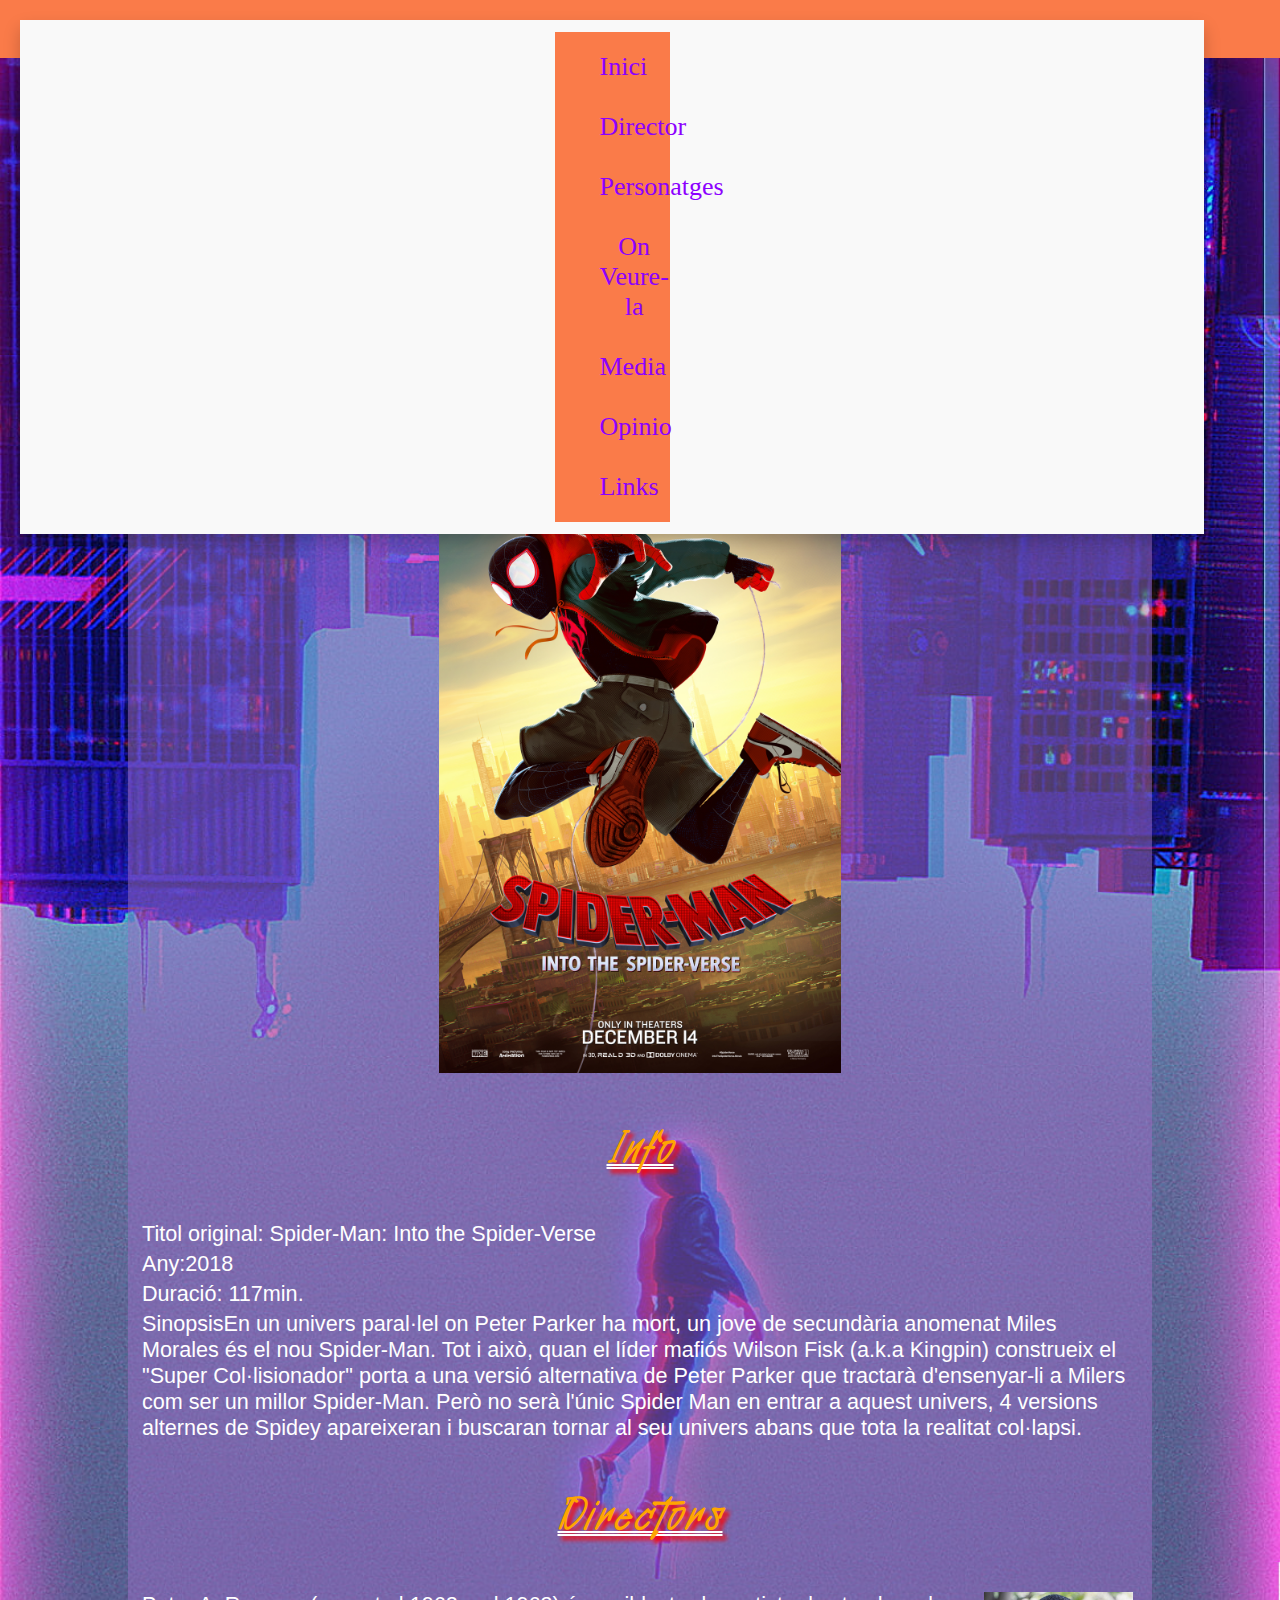
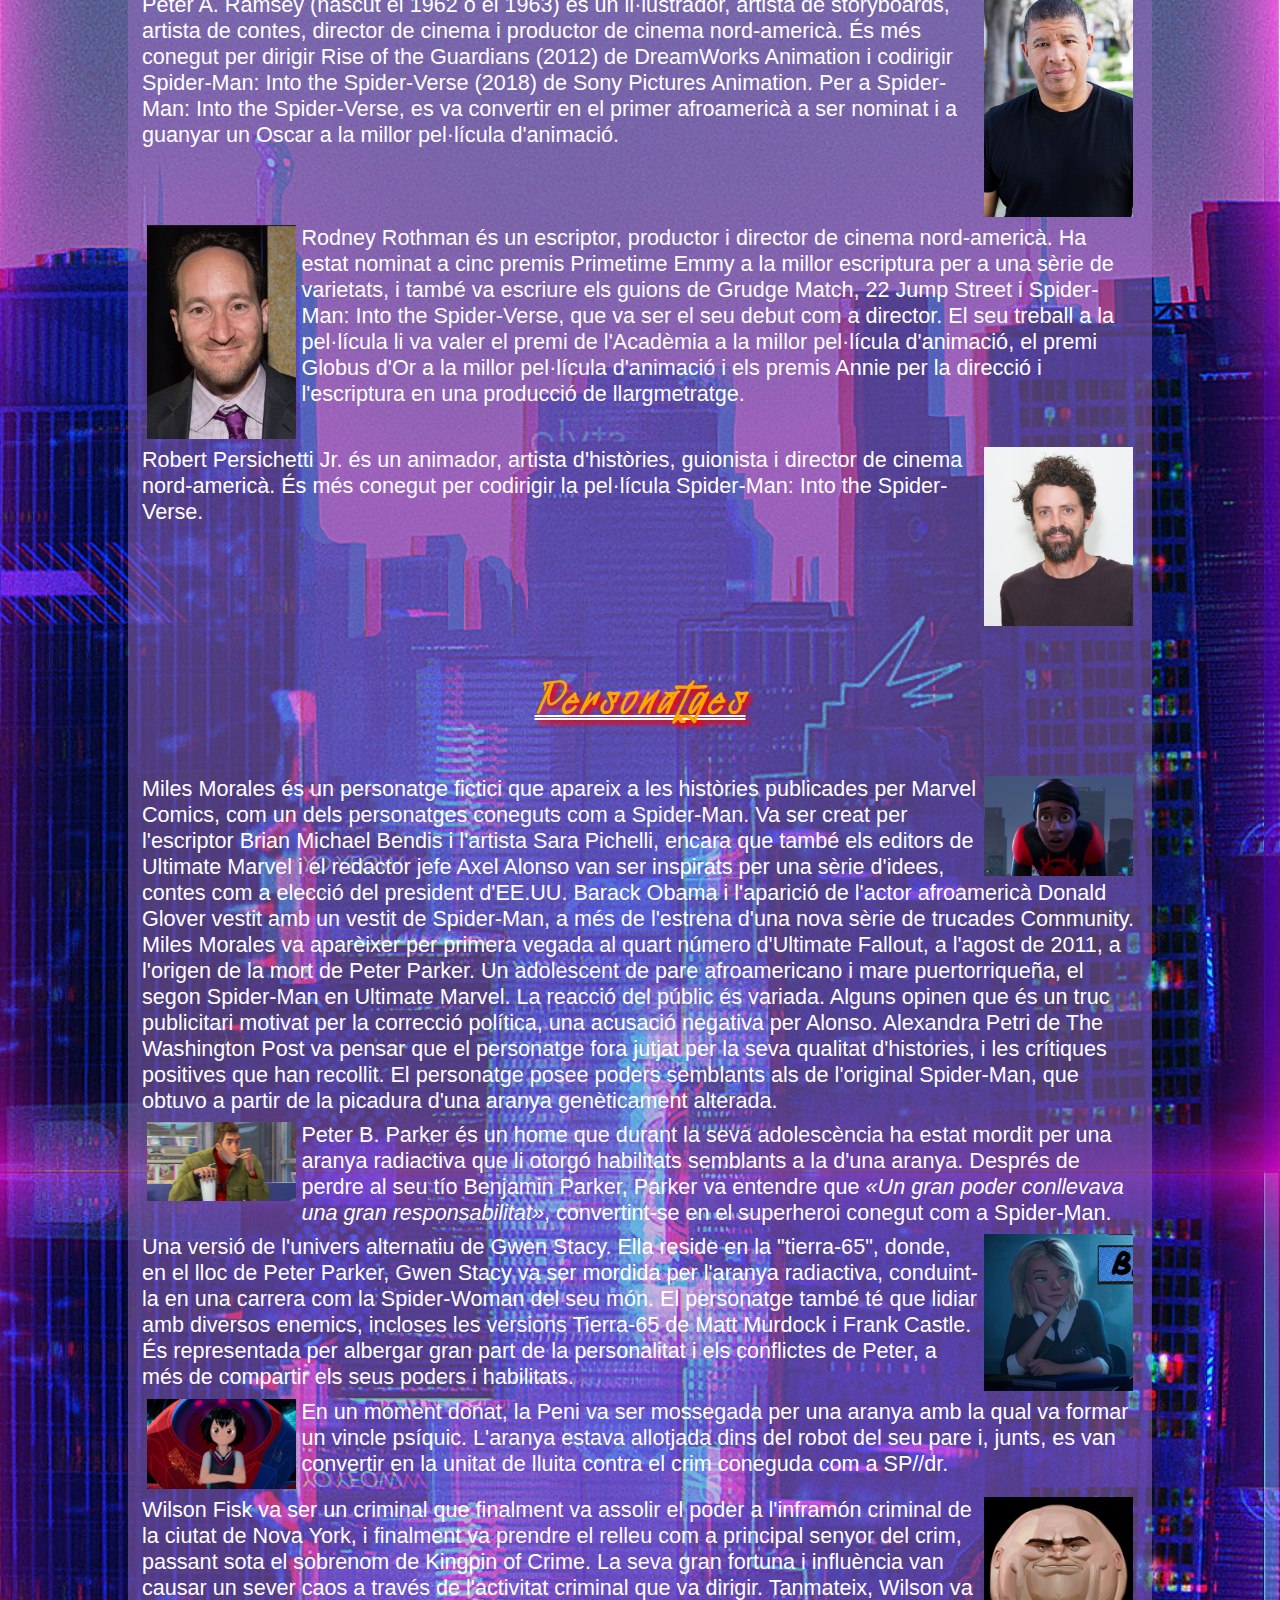
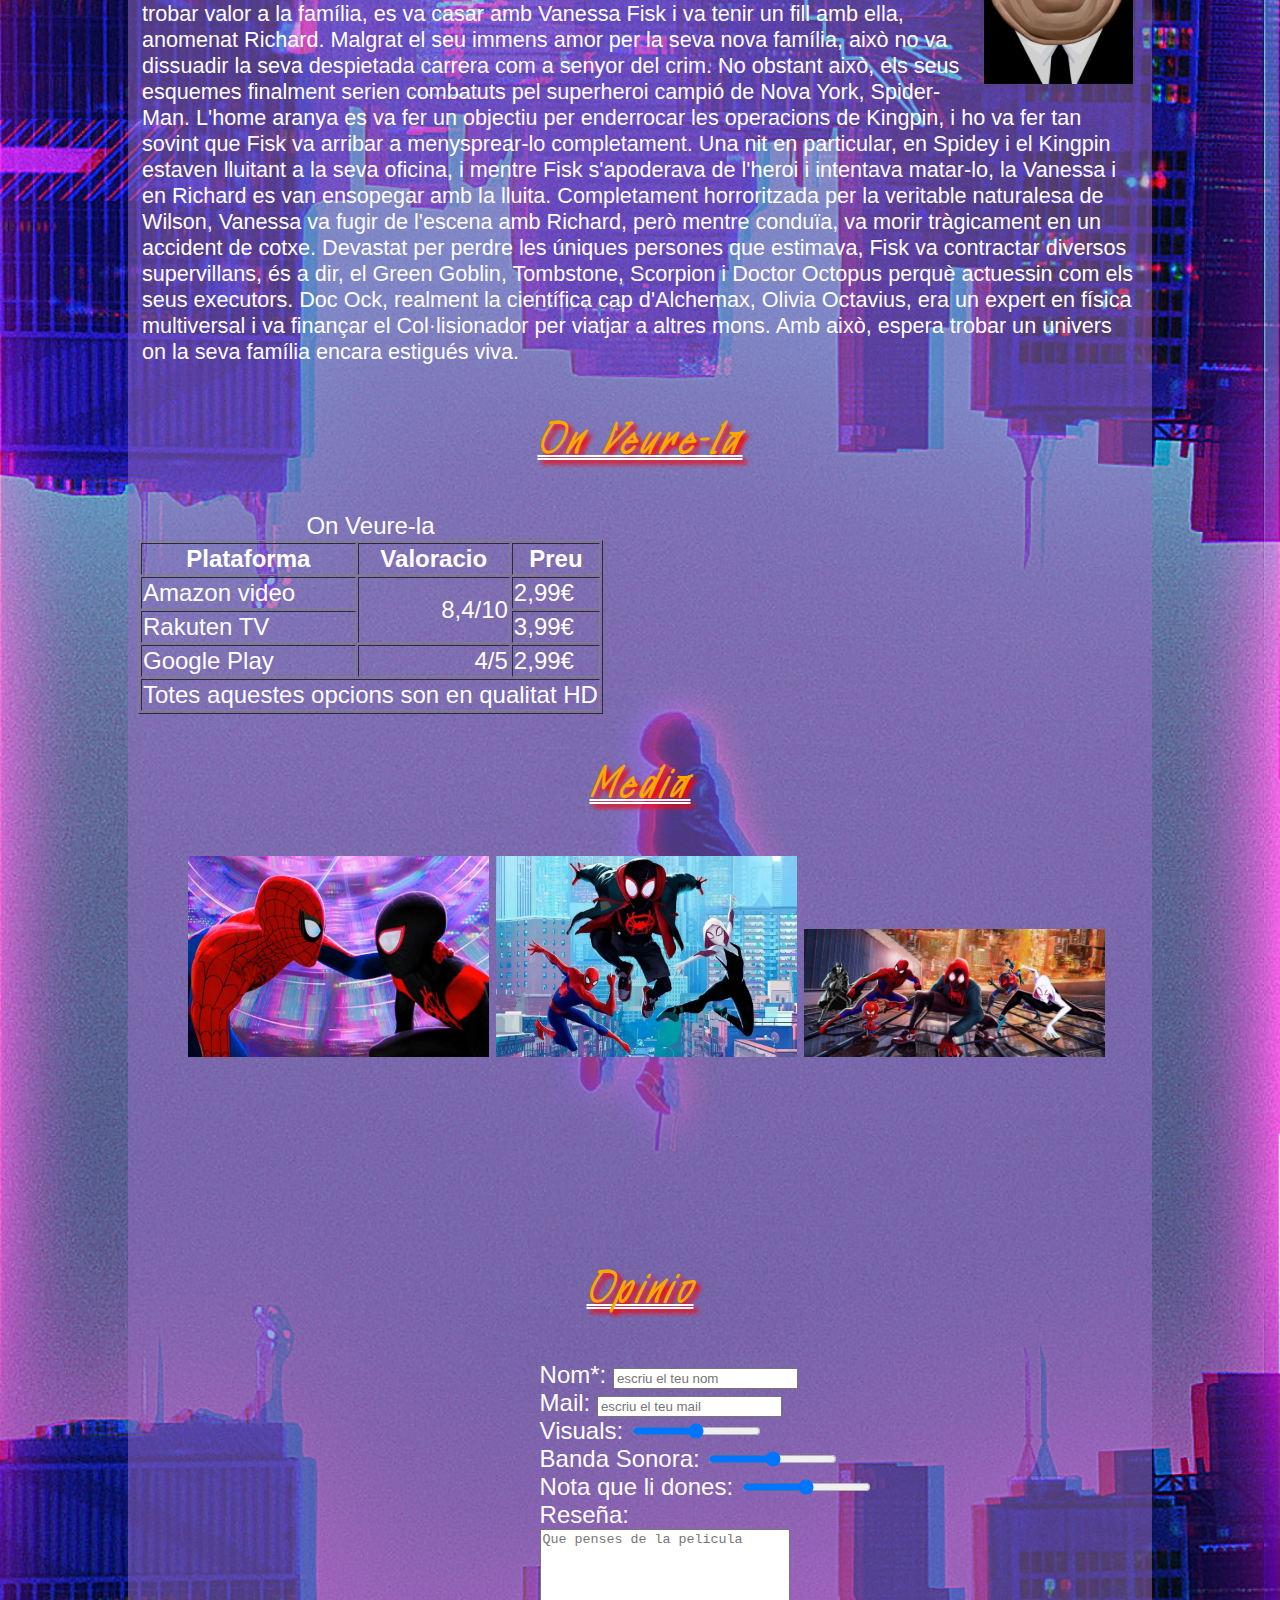
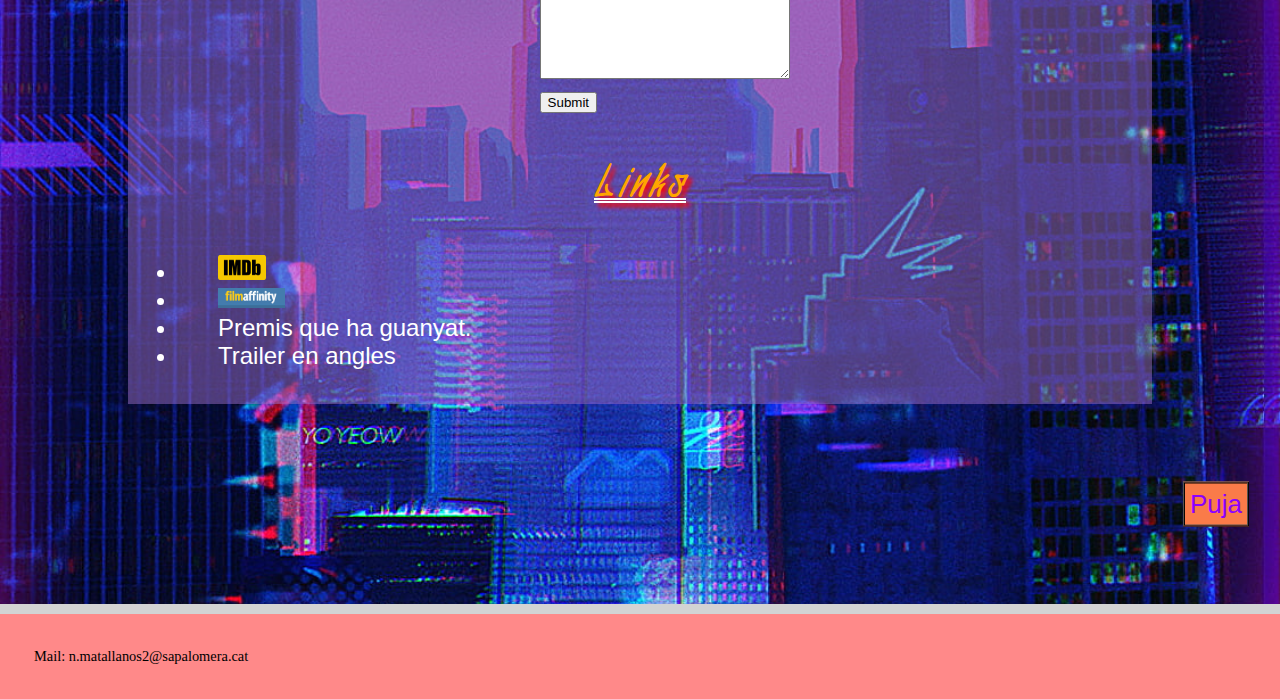
==== practica 4/index.html @ 6365dda8 "Add files via upload" ====
<!DOCTYPE html>
<html lang="es">
  
    <head>
        <meta charset="UTF-8">
        <meta name="autor" content="Noel Matallanos Navarro">
        <meta name="description" content="Web d'informacio sobre la pelicula Spider-Man: Into the spiderverse">
        <title> Spider-Man: Into the spiderverse </title>
        <link rel="stylesheet" href="./css/Estilo.css">

        <!--per millorar la practica afegiria fer css per que quedi tot millor-->
        
    </head>
    
    <body>
        <div class="dropdown"> Menu
            <div class="dropdown-content">
            <header>
                <a href="#Inici">Inici</a>
                <a href="#Director">Director</a>
                <a href="#Personatges">Personatges</a>
                <a href="#OnVeure">On Veure-la</a>
                <a href="#Media">Media</a>
                <a href="#Opinio">Opinio</a>
                <a href="#Links">Links</a>
            </header>
            </div>
        </div>
        <div class="cuerpo">
            <div id="titol">
                <p>Spider-Man:Into the spider-verse</p>
                <img src="./imagenes/cartelpeli.png" alt="">
            </div>
            <section id="Inici">
                <h1>Info</h1>

                <p>Titol original: Spider-Man: Into the Spider-Verse</p>
                <p>Any:2018</p>
                <p>Duració: 117min.</p>
                <p>SinopsisEn un univers paral·lel on Peter Parker ha mort, 
                    un jove de secundària anomenat Miles Morales és el nou Spider-Man.
                    Tot i això, quan el líder mafiós Wilson Fisk (a.k.a Kingpin) construeix el "Super Col·lisionador" porta a una versió 
                    alternativa de Peter Parker que tractarà d'ensenyar-li a Milers com ser un millor Spider-Man. Però no serà l'únic Spider Man
                    en entrar a aquest univers, 4 versions alternes de Spidey apareixeran i buscaran tornar al seu univers abans que tota la realitat col·lapsi.
                </p>
                
            </section>
            <section id="Director">
                <h1>Directors</h1>
                <div>
                    <p><img class="fright" src="./imagenes/director1.jpg" alt="foto Peter A. Ramsey">
                    Peter A. Ramsey (nascut el 1962 o el 1963) és un il·lustrador, artista de storyboards, artista de contes, director de cinema i 
                    productor de cinema nord-americà. És més conegut per dirigir Rise of the Guardians (2012) de DreamWorks Animation i codirigir 
                    Spider-Man: Into the Spider-Verse (2018) de Sony Pictures Animation. Per a Spider-Man: Into the Spider-Verse, es va convertir 
                    en el primer afroamericà a ser nominat i a guanyar un Oscar a la millor pel·lícula d'animació.</p>
                </div>
                <div>
                    <p><img class="fleft" src="./imagenes/director2.jpg" alt="foto Rodney">
                    Rodney Rothman és un escriptor, productor i director de cinema nord-americà. Ha estat nominat a cinc premis Primetime Emmy
                    a la millor escriptura per a una sèrie de varietats, i també va escriure els guions de Grudge Match, 22 Jump Street i 
                    Spider-Man: Into the Spider-Verse, que va ser el seu debut com a director. El seu treball a la pel·lícula li va valer el
                    premi de l'Acadèmia a la millor pel·lícula d'animació, el premi Globus d'Or a la millor pel·lícula d'animació i els premis
                    Annie per la direcció i l'escriptura en una producció de llargmetratge.</p>
                </div>
                <div>
                    <p><img class="fright" src="./imagenes/director3.jpg" alt="foto Bob Persichetti">
                    Robert Persichetti Jr. és un animador, artista d'històries, guionista i director de cinema nord-americà. 
                    És més conegut per codirigir la pel·lícula Spider-Man: Into the Spider-Verse.</p>
                </div>
            </section>
            <section id="Personatges">
            <h1>Personatges</h1>
            <div>
                <p><img class="fright" src="./imagenes/miles_morales.jpg" alt="foto miles morales">
                    Miles Morales és un personatge fictici que apareix a les històries publicades per Marvel Comics, com un dels personatges coneguts com a Spider-Man. Va ser creat per l'escriptor Brian Michael Bendis i l'artista Sara Pichelli, encara que també els editors de Ultimate Marvel i el redactor jefe Axel Alonso van ser inspirats per una sèrie d'idees, contes com a elecció del president d'EE.UU. Barack Obama i l'aparició de l'actor afroamericà Donald Glover vestit amb un vestit de Spider-Man, a més de l'estrena d'una nova sèrie de trucades Community.

                    Miles Morales va aparèixer per primera vegada al quart número d'Ultimate Fallout, a l'agost de 2011, a l'origen de la mort de Peter Parker. Un adolescent de pare afroamericano i mare puertorriqueña, el segon Spider-Man en Ultimate Marvel.

                    La reacció del públic és variada. Alguns opinen que és un truc publicitari motivat per la correcció política, una acusació negativa per Alonso. Alexandra Petri de The Washington Post va pensar que el personatge fora jutjat per la seva qualitat d'histories, i les crítiques positives que han recollit.

                    El personatge posee poders semblants als de l'original Spider-Man, que obtuvo a partir de la picadura d'una aranya genèticament alterada.
                </p>
            </div>
            <div>
                <p><img class="fleft" src="./imagenes/peter_parker.jpg" alt="foto peter parker">
                    Peter B. Parker és un home que durant la seva adolescència ha estat mordit per una aranya radiactiva que li otorgó 
                    habilitats semblants a la d'una aranya. Després de perdre al seu tío Benjamin Parker, Parker va entendre que 
                    <i>«Un gran poder conllevava una gran responsabilitat»</i>, convertint-se en el superheroi conegut com a Spider-Man.
                </p>
            </div>
            <div>
                <p><img class="fright" src="./imagenes/gwen_stacy.jpg" alt="foto gwen stacy">
                    Una versió de l'univers alternatiu de Gwen Stacy. Ella reside en la "tierra-65", donde, en el lloc de Peter Parker, Gwen Stacy va ser mordida per l'aranya radiactiva, conduint-la en una carrera com la Spider-Woman del seu món. El personatge també té que lidiar amb diversos enemics, incloses les versions Tierra-65 de Matt Murdock i Frank Castle. És representada per albergar gran part de la personalitat i els conflictes de Peter, a més de compartir els seus poders i habilitats.

                </p>
            </div>
            <div>
                <p><img class="fleft" src="./imagenes/peni_parker.jpg" alt="foto peni parker">
                    En un moment donat, la Peni va ser mossegada per una aranya amb la qual va formar un vincle psíquic. L'aranya estava allotjada dins del robot del seu pare i, junts, es van convertir en la unitat de lluita contra el crim coneguda com a SP//dr.
                </p>
            </div>
            <div>
                <p><img class="fright" src="./imagenes/Wilson_Fisk.png" alt="foto wilson fisk" >
                    Wilson Fisk va ser un criminal que finalment va assolir el poder a l'inframón criminal de la ciutat de Nova York, i finalment va prendre el relleu com a principal senyor del crim, passant sota el sobrenom de Kingpin of Crime. La seva gran fortuna i influència van causar un sever caos a través de l'activitat criminal que va dirigir. Tanmateix, Wilson va trobar valor a la família, es va casar amb Vanessa Fisk i va tenir un fill amb ella, anomenat Richard. Malgrat el seu immens amor per la seva nova família, això no va dissuadir la seva despietada carrera com a senyor del crim. No obstant això, els seus esquemes finalment serien combatuts pel superheroi campió de Nova York, Spider-Man. L'home aranya es va fer un objectiu per enderrocar les operacions de Kingpin, i ho va fer tan sovint que Fisk va arribar a menysprear-lo completament. Una nit en particular, en Spidey i el Kingpin estaven lluitant a la seva oficina, i mentre Fisk s'apoderava de l'heroi i intentava matar-lo, la Vanessa i en Richard es van ensopegar amb la lluita. Completament horroritzada per la veritable naturalesa de Wilson, Vanessa va fugir de l'escena amb Richard, però mentre conduïa, va morir tràgicament en un accident de cotxe.

                    Devastat per perdre les úniques persones que estimava, Fisk va contractar diversos supervillans, és a dir, el Green Goblin, Tombstone, Scorpion i Doctor Octopus perquè actuessin com els seus executors. Doc Ock, realment la científica cap d'Alchemax, Olivia Octavius, era un expert en física multiversal i va finançar el Col·lisionador per viatjar a altres mons. Amb això, espera trobar un univers on la seva família encara estigués viva.

                </p>
            </div>
            </section>
            <section id="OnVeure">
                <h1>On Veure-la</h1>
                <table border="1px">
                    <caption aling="top">On Veure-la</caption>
                    <tr>
                        <th>Plataforma</th>
                        <th>Valoracio</th>
                        <th>Preu</th>
                    </tr>
        
                    <tr>
                        <td>Amazon video</td>
                        <td rowspan="2" align="right">8,4/10</td>
                        <td>2,99€</td>
                    </tr>
                    <tr>
                        <td>Rakuten TV</td>
                        <td>3,99€</td>
                    </tr>
                    <tr>
                        <td>Google Play</td>
                        <td align="right">4/5</td>
                        <td>2,99€</td>
                    </tr>
                    
                    <tr>
                        <td colspan="3">Totes aquestes opcions son en qualitat HD</td>
                    </tr>
                </table>
            </section>
            <section id="Media">
                <h1>Media</h1>
                <div class="galeria">
                    <img src="./imagenes/foto1.jpg" alt="foto cartel">
                    <img src="./imagenes/foto2.png" alt="foto peter i miles">
                    <img src="./imagenes/foto3.jpg" alt="foto grupo completo">
                </div>
                <div class="galeria">
                    <iframe width="560" height="315" src="https://www.youtube.com/embed/g4Hbz2jLxvQ" title="YouTube video player" frameborder="0" allow="accelerometer; autoplay; clipboard-write; encrypted-media; gyroscope; picture-in-picture" allowfullscreen></iframe>
                </div>
            </section>
            <section id="Opinio">
                <h1>Opinio</h1>
                <div id="formopinio">
                <form action="./dades_formulari.html" method="GET" target="_blank">
                    <label class="etiqueta" for="Nom">Nom*:</label>
                    <input type="text" name="Nom*" placeholder="escriu el teu nom" required/><br>
                    <label class="etiqueta" for="Mail">Mail:</label>
                    <input type="email" name="Mail" placeholder="escriu el teu mail" required/><br>
                    <label class="etiqueta" for="Visuals">Visuals:</label>
                    <input type="range" name="Visuals" id="Visuals" min="0" max="10"/><br>
                    <label class="etiqueta" for="BandaSonora">Banda Sonora:</label>
                    <input type="range" name="BandaSonora" id="BandaSonora" min="0" max="10"/><br>
                    <label class="etiqueta" for="Nota">Nota que li dones:</label>
                    <input type="range" name="Nota" id="Nota" min="0" max="10"/><br>
                    <label class="etiqueta" for="Opinio">Reseña:</label><br>
                    <textarea name="Opinio"  maxlength="300" style="width:250px;height:150px;" placeholder="Que penses de la pelicula"  required></textarea><br>
                    <input type="submit">
                </form>
                </div>
            </section>
            <section id="Links">
                <h1>Links</h1>
                <ul>
                    <li><a class="links" href="https://www.imdb.com/title/tt4633694/" target="_blank" ><img src="./imagenes/IMDB.png" alt="logo imdb" style="width: 5%; height: 5%;"></a> </li>
                    <li><a class="links" href="https://www.filmaffinity.com/es/film773389.html" target="_blank" ><img src="./imagenes/filmafinity.jpg" alt="logo filmaffinity" style="width: 7%; height: 7%;"></a></li>
                    <li><a class="links" href="https://www.google.com/search?sxsrf=AOaemvJu3LptkOuJ0uizSgqo6WMSJ7nSlw:1636710193778&q=spider-man:+into+the+spider-verse+premios&stick=H4sIAAAAAAAAAOPgE-LVT9c3NEw3r0qrMEky1ZLNTrbSTyxPLEqBkPHlmXl5qUVWYE7xIlbN4oLMlNQi3dzEPCuFzLySfIWSjFQFqGBZalFxqkJBUWpuZn4xAPsmwYBcAAAA&sa=X&ved=2ahUKEwiU28zNxJL0AhXl8uAKHcyVDwwQ44YBKAJ6BAhfEAQ&biw=1535&bih=794&dpr=1.25" target="_blank">Premis que ha guanyat.</a></li>
                    <li><a class="links" href="https://www.youtube.com/watch?v=g4Hbz2jLxvQ" target="_blank">Trailer en angles</a></li>
                </ul>
            </section>
        </div>
        <div class="container">
            <div class="right">
                <button onclick="document.location='#header'">Puja</button>
                <!--He afegit aquest boto per tornar al principi-->
            </div>
        </div>
        <article class="all-browsers">
            
        </article>
        <footer>
            <p id="mail">Mail: n.matallanos2@sapalomera.cat</p>
        </footer>
    </body>
</html>
---- practica 4/css/Estilo.css ----
*{
    box-sizing: border-box;
}
@font-face {
    font-family: 'graffity';
    src: url('../css/Fonts/Streetbomber.ttf') format('truetype');
}

body {
    display:flex;
    flex-direction: column;
    overflow-x:hidden;
    margin: 0;
    background-image: url(../imagenes/smfall.jpg);
    background-repeat:repeat-y;
    background-size:100%; 
}
.dropdown {
    
    display: flex;
    flex-direction: column;
    text-align: center;
    background-color: #fa7b49;
    padding: 20px;
    size: 60px;
    position: relative;
    
}

.dropdown-content {
display: none;
position: absolute;
background-color: #f9f9f9;
min-width: 160px;
box-shadow: 0px 8px 16px 0px rgba(0,0,0,0.2);
padding: 12px 16px;
z-index: 1;
}

.dropdown:hover .dropdown-content {
display: block;
}
header {
    display: flex;
    flex-direction: row;
    flex-wrap: wrap;
    margin:0%;
    width: 10%;
    position: relative;
    left: 45%;
    background-color: #fa7b49;
    padding: 5px;
    text-align: center;
    font-size: 26px;
}

.cuerpo   {
    display: flex;
    flex-direction: column;
    margin: 0;
    width: 80%;
    position: relative;
    left: 10%;
    background-color: rgb(153, 109, 197,50%);
    padding: 10px;
    font-family:'Trebuchet MS', 'Lucida Sans Unicode', 'Lucida Grande', 'Lucida Sans', Arial, sans-serif;
    font-size: 24px;
    color: rgb(255, 255, 255);

}


#titol > p{
    color: rgb(255, 166, 0);
    font-family:  graffity , Arial, sans-serif;
    font-style: italic;
    font-weight: 100;
    font-size: 124px;
    text-align: center;
    letter-spacing: 5px;
    text-shadow:4px 4px 4px rgb(255, 0, 221);
    text-decoration: double underline;
    text-decoration-skip-ink: none;
    text-decoration-thickness: 1.5px;
    text-decoration-color: rgb(255, 255, 255);
}
#titol > img{
    height: 40%;
    width: 40%;
    position:relative;
    left: 30%;
}
#Director > div, #Personatges > div{
    display: flex;
    flex-direction: column;
} 

.fright{
    float:right; 
    width:15%; 
    height: 15%;
    margin: 0 5px;
}
.fleft{
    float:left; 
    width:15%; 
    height: 15%;
    margin: 0 5px;
}

h1  {
    color: rgb(255, 166, 0);
    font-family:  'graffity' , Arial, sans-serif;
    font-style: italic;
    font-weight: 100;
    font-size: 48px;
    text-align: center;
    letter-spacing: 5px;
    text-shadow:4px 4px 4px rgb(255, 0, 0);
    text-decoration: double underline;
    text-decoration-skip-ink: none;
    text-decoration-thickness: 1.5px;
    text-decoration-color: rgb(255, 255, 255);
}

a:link, a:visited, a:hover, a:active {
    color: rgb(140, 0, 255);
    background-color: transparent;
    padding: 15px 40px;
    text-align: center;
    text-decoration: none;
}
a.links{
    background-color: transparent;
    text-align: left;
    color: rgb(255, 255, 255);
}
.container {
    height: 200px;
    position: relative;
}
button {
    background-color: #fa7b49;
    color: rgb(140, 0, 255);
    padding: 5px;
    text-align: center;
    font-size: 26px;
    border-style:ridge;
}
.right {
    margin: 0;
    position: absolute;
    top: 50%;
    left: 95%;
    -ms-transform: translate(-50%, -50%);
    transform: translate(-50%, -50%);
}
table {
    color: rgb(255, 255, 255);
}
.galeria > img{
    position:relative;
    left: 5%;
    height: 30%;
    width: 30%;
}
.galeria > iframe{
    position:relative;
    left: 35%;
    height: 30%;
    width: 30%;
}
#formopinio {
    display:flex; 
    position: relative;       
    left: 40%;
}

.etiqueta {
    color: white;
}

.all-browsers {
margin: 0;
padding: 5px;
background-color: lightgray;
}

.all-browsers > h1, .browser {
margin: 10px;
padding: 5px;
}

.browser {
background: white;
}

.browser > h2, p {
margin: 4px;
font-size: 90%;
}
footer {
    background-color:rgb(255, 137, 137);
    padding: 30px;
}
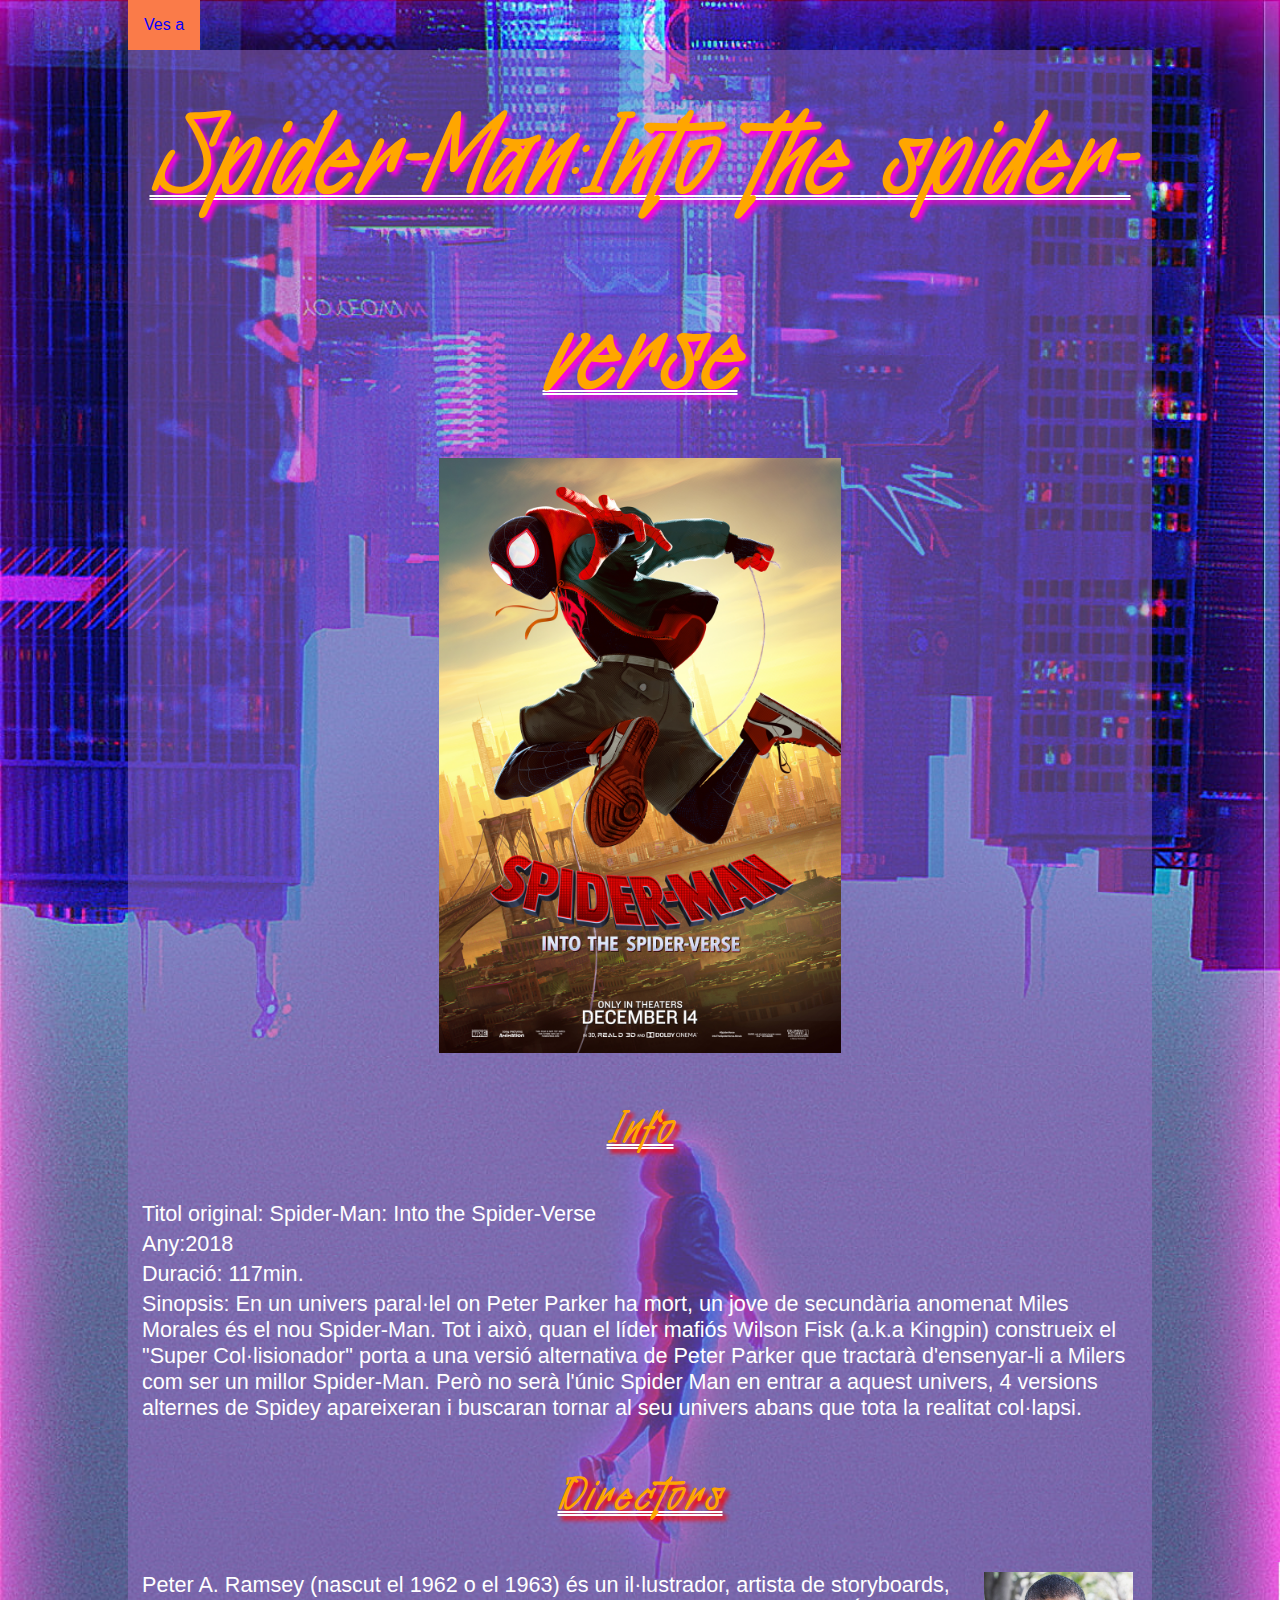
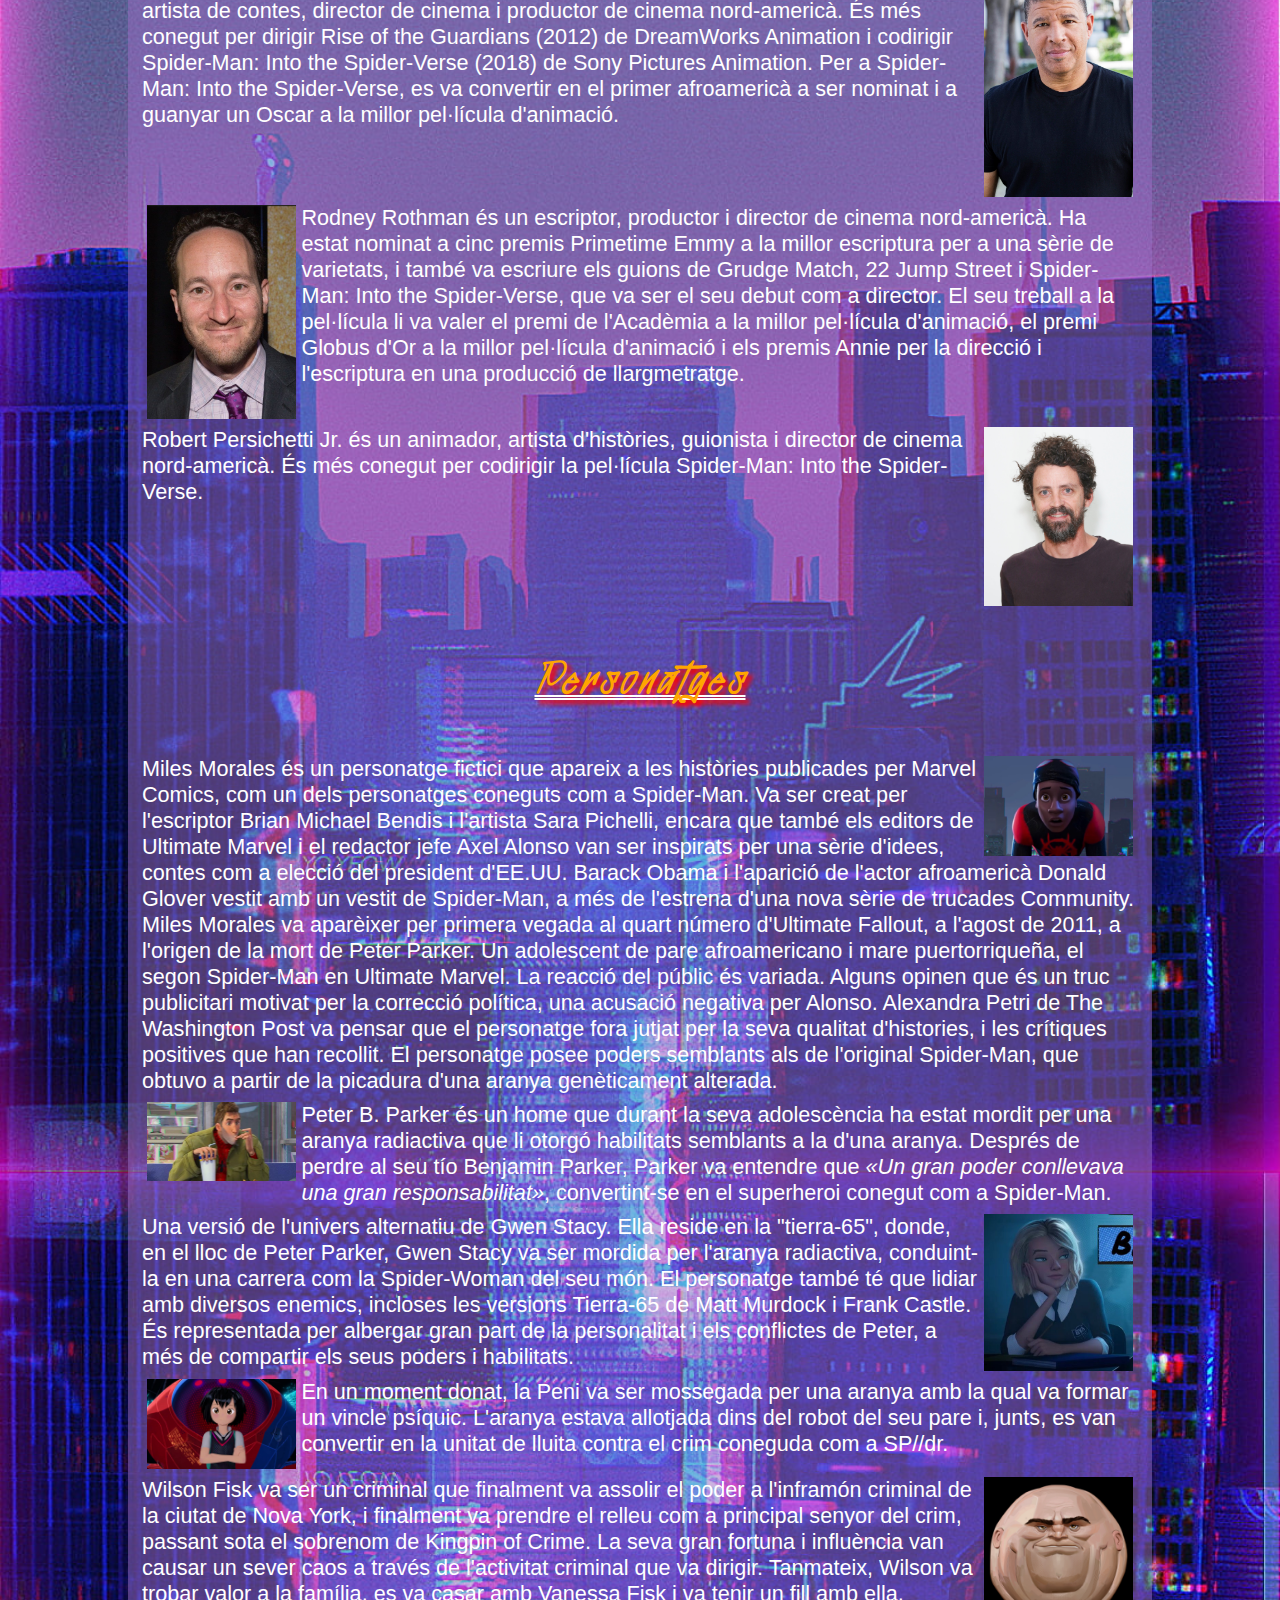
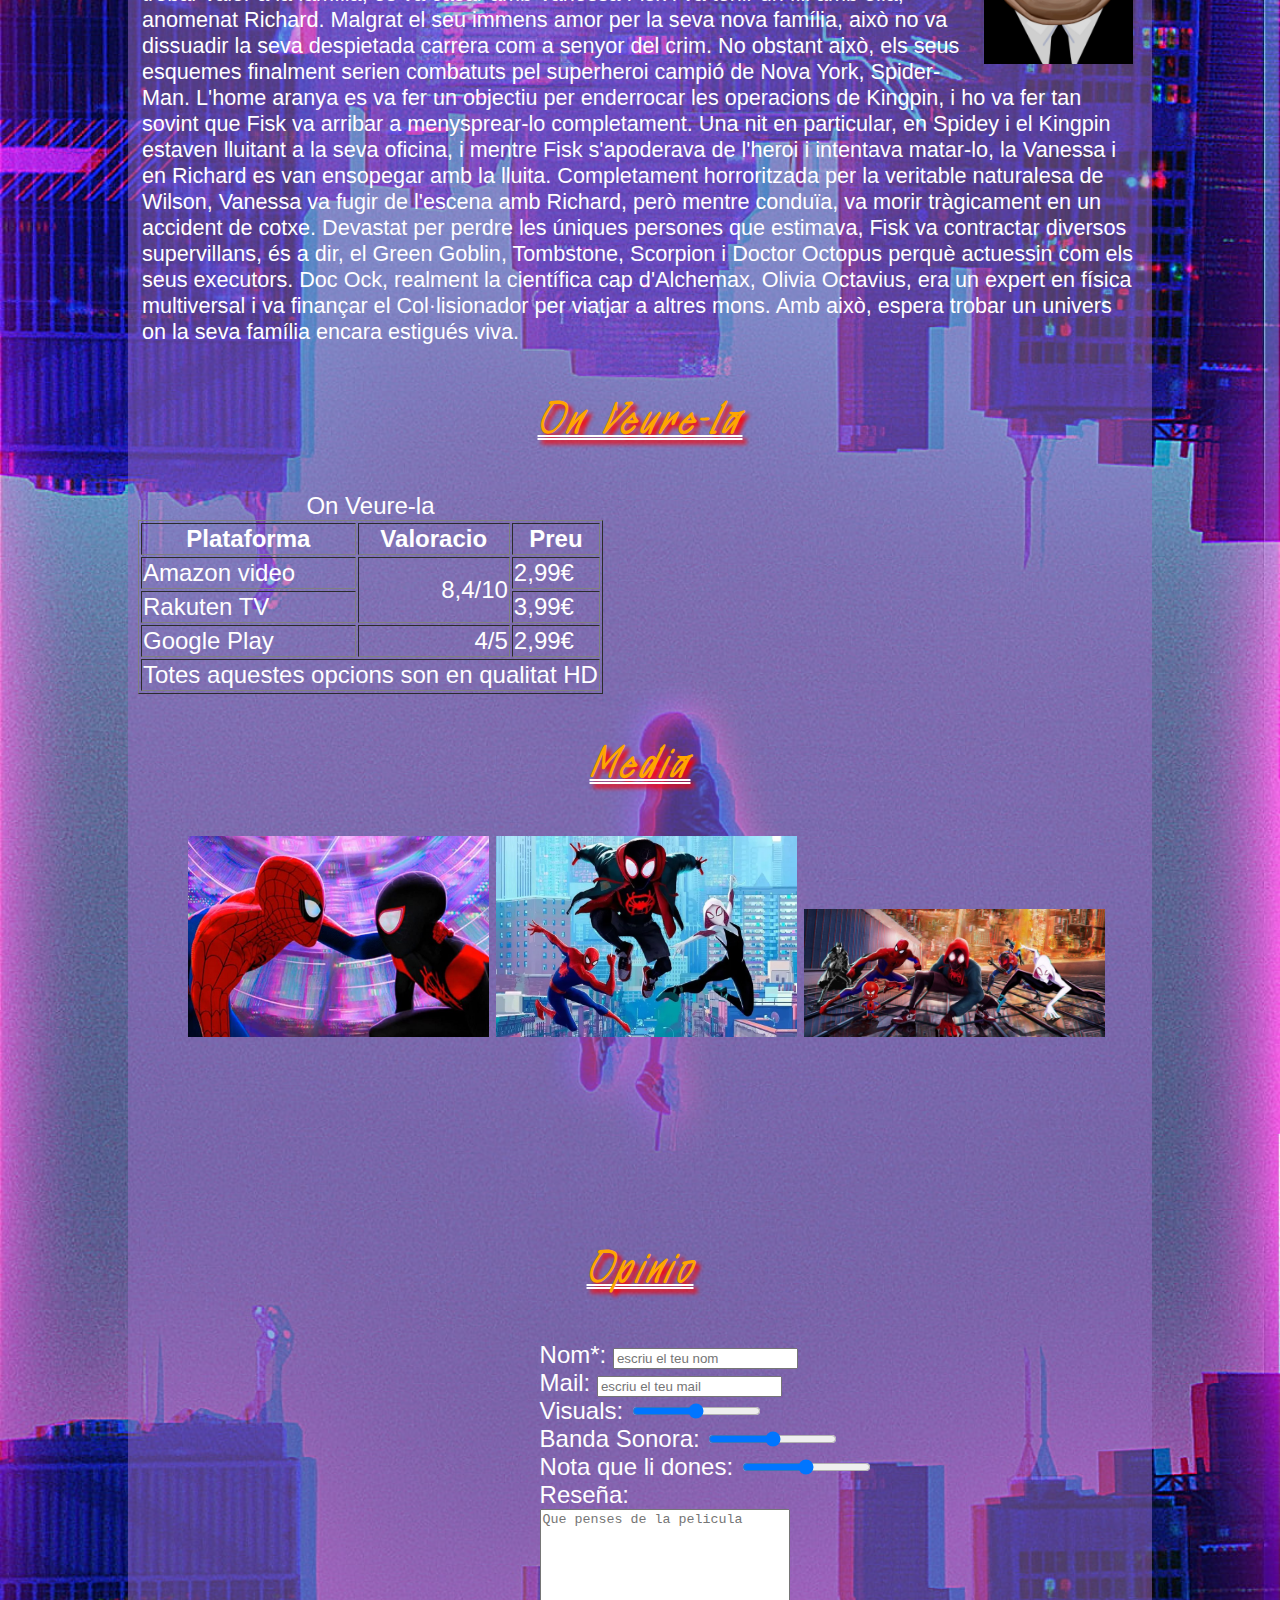
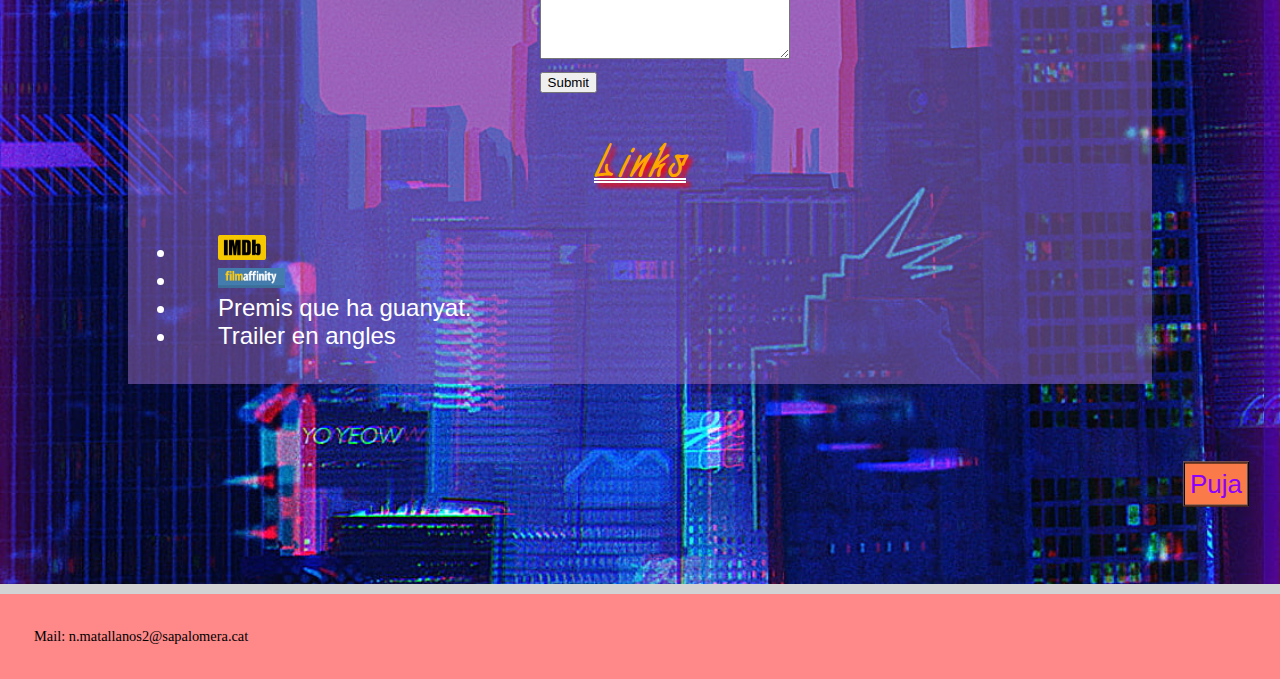
==== commit 40e39812: "version 2" ====
--- a/practica 4/index.html
+++ b/practica 4/index.html
@@ -6,14 +6,15 @@
         <meta name="autor" content="Noel Matallanos Navarro">
         <meta name="description" content="Web d'informacio sobre la pelicula Spider-Man: Into the spiderverse">
         <title> Spider-Man: Into the spiderverse </title>
-        <link rel="stylesheet" href="./css/Estilo.css">
+        <link rel="stylesheet" href="./Estils/Estilo.css">
 
-        <!--per millorar la practica afegiria fer css per que quedi tot millor-->
+        <!--hola-->
         
     </head>
     
     <body>
-        <div class="dropdown"> Menu
+        <div class="dropdown"> 
+            <button class="dropbtn">Ves a</button>
             <div class="dropdown-content">
             <header>
                 <a href="#Inici">Inici</a>
@@ -37,7 +38,7 @@
                 <p>Titol original: Spider-Man: Into the Spider-Verse</p>
                 <p>Any:2018</p>
                 <p>Duració: 117min.</p>
-                <p>SinopsisEn un univers paral·lel on Peter Parker ha mort, 
+                <p>Sinopsis: En un univers paral·lel on Peter Parker ha mort, 
                     un jove de secundària anomenat Miles Morales és el nou Spider-Man.
                     Tot i això, quan el líder mafiós Wilson Fisk (a.k.a Kingpin) construeix el "Super Col·lisionador" porta a una versió 
                     alternativa de Peter Parker que tractarà d'ensenyar-li a Milers com ser un millor Spider-Man. Però no serà l'únic Spider Man
--- a/practica 4/Estils/Estilo.css
+++ b/practica 4/Estils/Estilo.css
@@ -0,0 +1,237 @@
+* {
+    box-sizing: border-box;
+}
+
+@font-face {
+    font-family: 'graffity';
+    src: url('../Estils/Fonts/Streetbomber.ttf') format('truetype');
+}
+
+body {
+    display: flex;
+    flex-direction: column;
+    overflow-x: hidden;
+    margin: 0;
+    background-image: url(../imagenes/smfall.jpg);
+    background-repeat: repeat-y;
+    background-size: 100%;
+}
+
+.dropbtn {
+    background-color: #fa7b49;
+    color: rgb(4, 0, 255);
+    padding: 16px;
+    font-size: 16px;
+    border: none;
+    cursor: pointer;
+}
+
+.dropdown {
+    display: inline-block;
+    position: relative;
+    margin: 0 10%;
+
+}
+
+.dropdown-content {
+    display: none;
+    position: absolute;
+    background-color: transparent;
+    min-width: 160px;
+    box-shadow: 0px 8px 16px 0px rgba(0, 0, 0, 0.2);
+    z-index: 1;
+}
+
+.dropdown-content a {
+    color: black;
+    padding: 12px 16px;
+    text-decoration: none;
+    display: block;
+}
+
+.dropdown-content a:hover {
+    background-color: #ff7300
+}
+
+.dropdown:hover .dropdown-content {
+    display: block;
+}
+
+.dropdown:hover .dropbtn {
+    background-color: #ff7300;
+}
+
+header {
+    background-color: #fa7b49;
+    padding: 5px;
+    text-align: center;
+    font-size: 26px;
+}
+
+.cuerpo {
+    display: flex;
+    flex-direction: column;
+    margin: 0;
+    width: 80%;
+    position: relative;
+    left: 10%;
+    background-color: rgb(153, 109, 197, 50%);
+    padding: 10px;
+    font-family: 'Trebuchet MS', 'Lucida Sans Unicode', 'Lucida Grande', 'Lucida Sans', Arial, sans-serif;
+    font-size: 24px;
+    color: rgb(255, 255, 255);
+
+}
+
+
+#titol>p {
+    color: rgb(255, 166, 0);
+    font-family: graffity, Arial, sans-serif;
+    font-style: italic;
+    font-weight: 100;
+    font-size: 120px;
+    text-align: center;
+    letter-spacing: 5px;
+    text-shadow: 4px 4px 4px rgb(255, 0, 221);
+    text-decoration: double underline;
+    text-decoration-skip-ink: none;
+    text-decoration-thickness: 1.5px;
+    text-decoration-color: rgb(255, 255, 255);
+}
+
+#titol>img {
+    height: 40%;
+    width: 40%;
+    position: relative;
+    left: 30%;
+}
+
+#Director>div,
+#Personatges>div {
+    display: flex;
+    flex-direction: column;
+}
+
+.fright {
+    float: right;
+    width: 15%;
+    height: 15%;
+    margin: 0 5px;
+}
+
+.fleft {
+    float: left;
+    width: 15%;
+    height: 15%;
+    margin: 0 5px;
+}
+
+h1 {
+    color: rgb(255, 166, 0);
+    font-family: 'graffity', Arial, sans-serif;
+    font-style: italic;
+    font-weight: 100;
+    font-size: 48px;
+    text-align: center;
+    letter-spacing: 5px;
+    text-shadow: 4px 4px 4px rgb(255, 0, 0);
+    text-decoration: double underline;
+    text-decoration-skip-ink: none;
+    text-decoration-thickness: 1.5px;
+    text-decoration-color: rgb(255, 255, 255);
+}
+
+a:link,
+a:visited,
+a:hover,
+a:active {
+    color: rgb(140, 0, 255);
+    background-color: transparent;
+    padding: 15px 40px;
+    text-align: center;
+    text-decoration: none;
+}
+
+a.links {
+    background-color: transparent;
+    text-align: left;
+    color: rgb(255, 255, 255);
+}
+
+.container {
+    height: 200px;
+    position: relative;
+}
+
+button {
+    background-color: #fa7b49;
+    color: rgb(140, 0, 255);
+    padding: 5px;
+    text-align: center;
+    font-size: 26px;
+    border-style: ridge;
+}
+
+.right {
+    margin: 0;
+    position: absolute;
+    top: 50%;
+    left: 95%;
+    -ms-transform: translate(-50%, -50%);
+    transform: translate(-50%, -50%);
+}
+
+table {
+    color: rgb(255, 255, 255);
+}
+
+.galeria>img {
+    position: relative;
+    left: 5%;
+    height: 30%;
+    width: 30%;
+}
+
+.galeria>iframe {
+    position: relative;
+    left: 35%;
+    height: 30%;
+    width: 30%;
+}
+
+#formopinio {
+    display: flex;
+    position: relative;
+    left: 40%;
+}
+
+.etiqueta {
+    color: white;
+}
+
+.all-browsers {
+    margin: 0;
+    padding: 5px;
+    background-color: lightgray;
+}
+
+.all-browsers>h1,
+.browser {
+    margin: 10px;
+    padding: 5px;
+}
+
+.browser {
+    background: white;
+}
+
+.browser>h2,
+p {
+    margin: 4px;
+    font-size: 90%;
+}
+
+footer {
+    background-color: rgb(255, 137, 137);
+    padding: 30px;
+}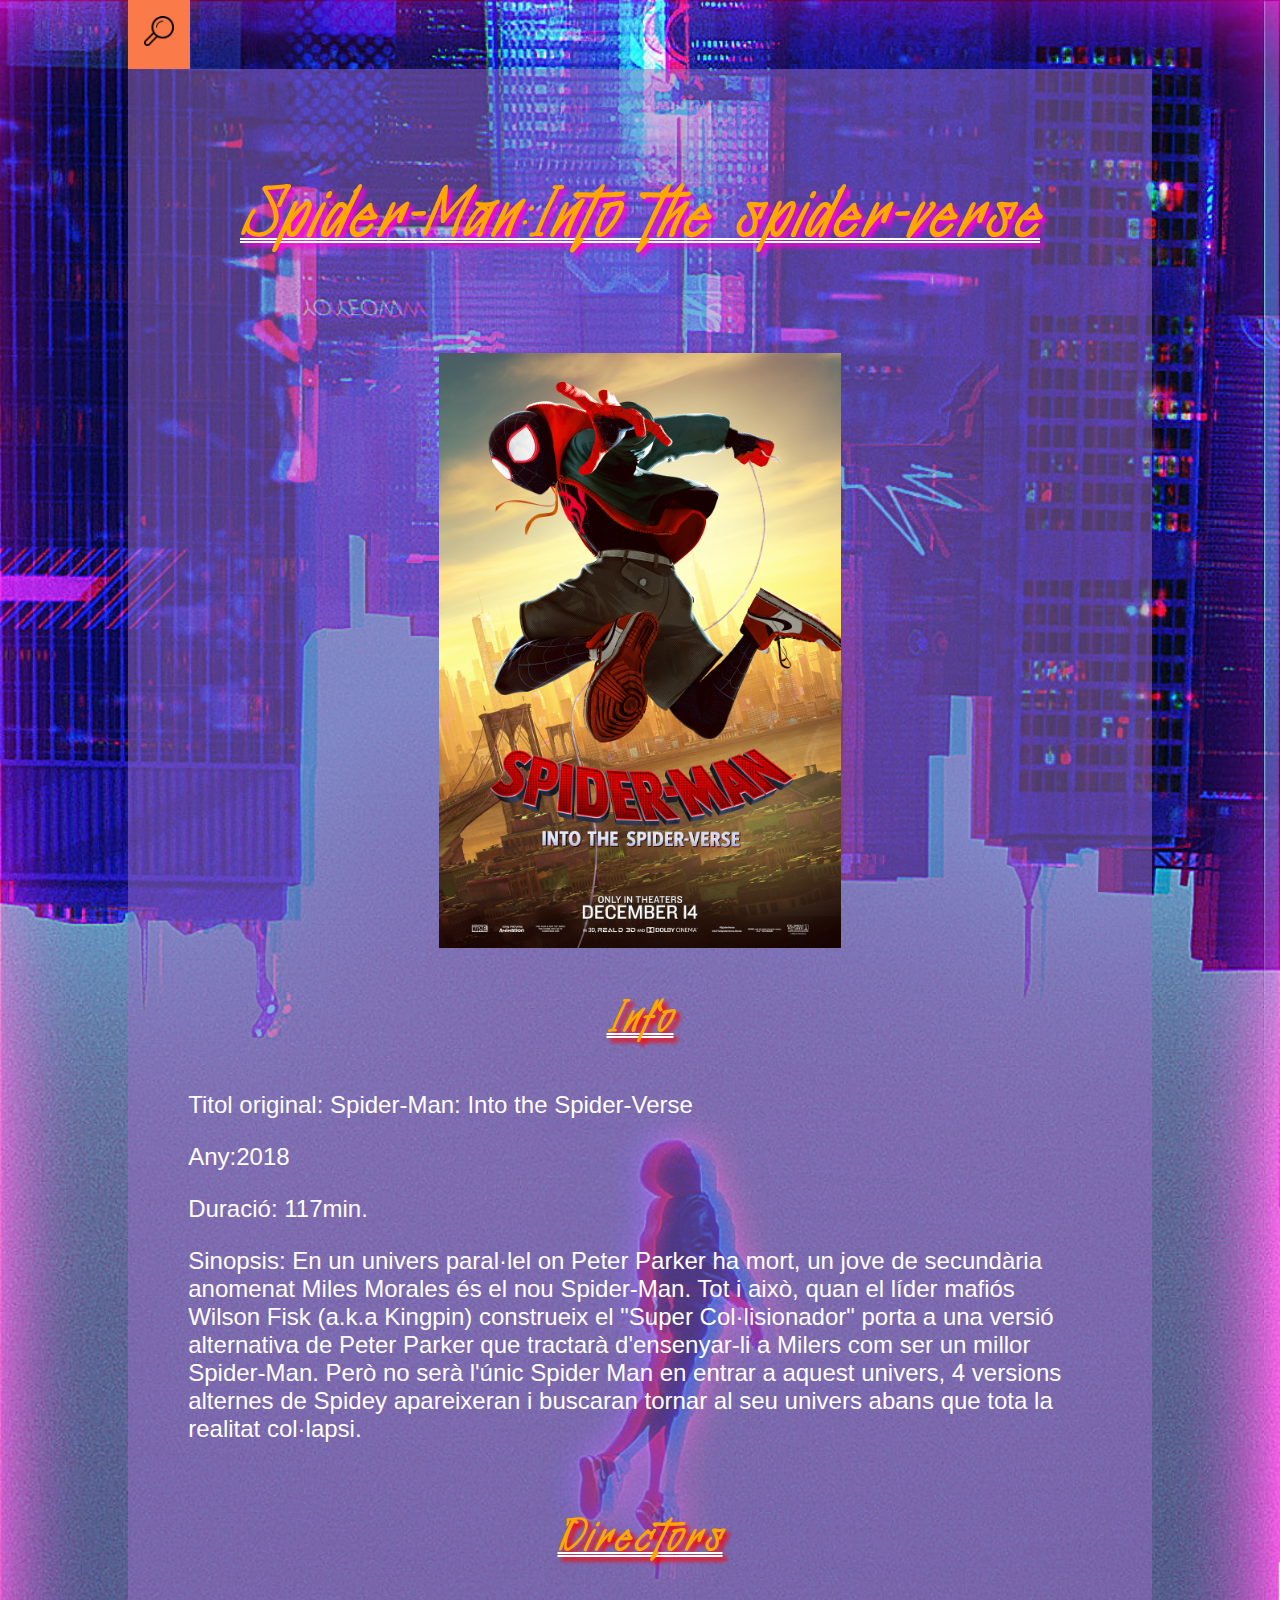
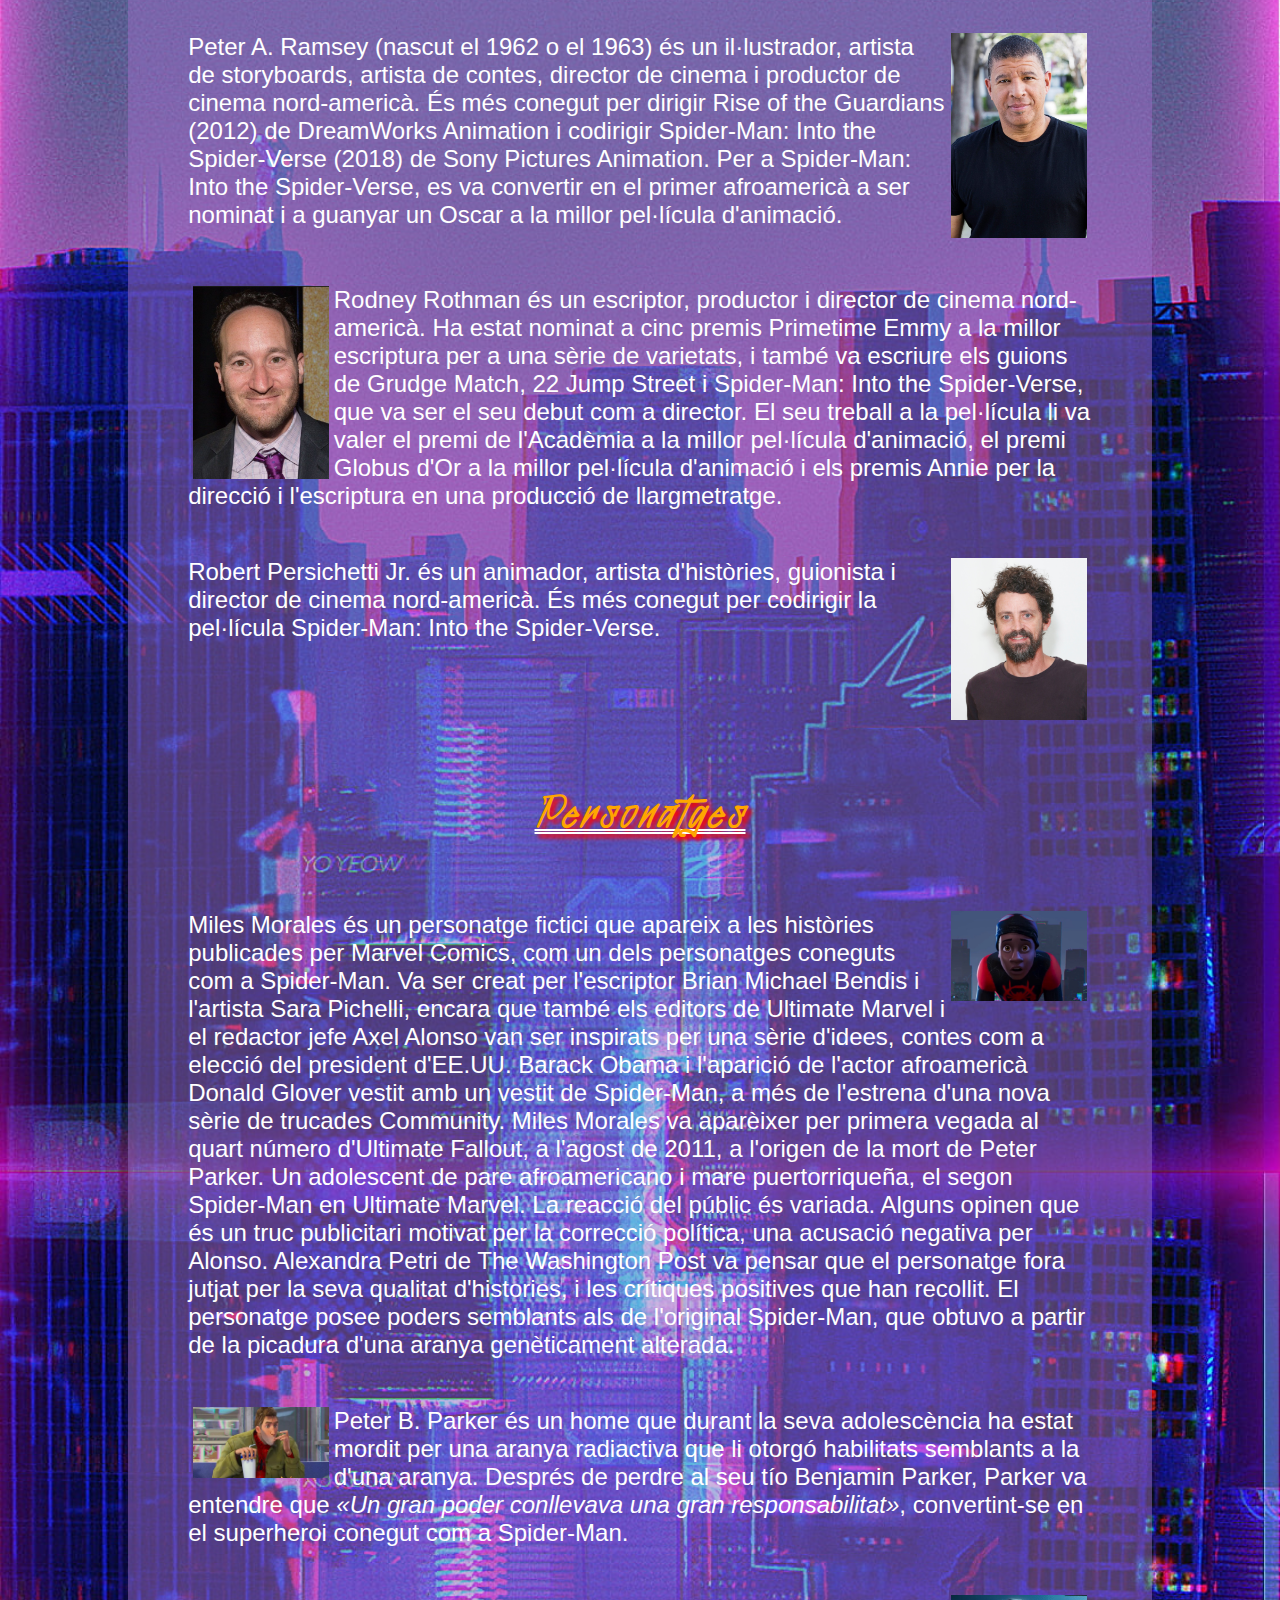
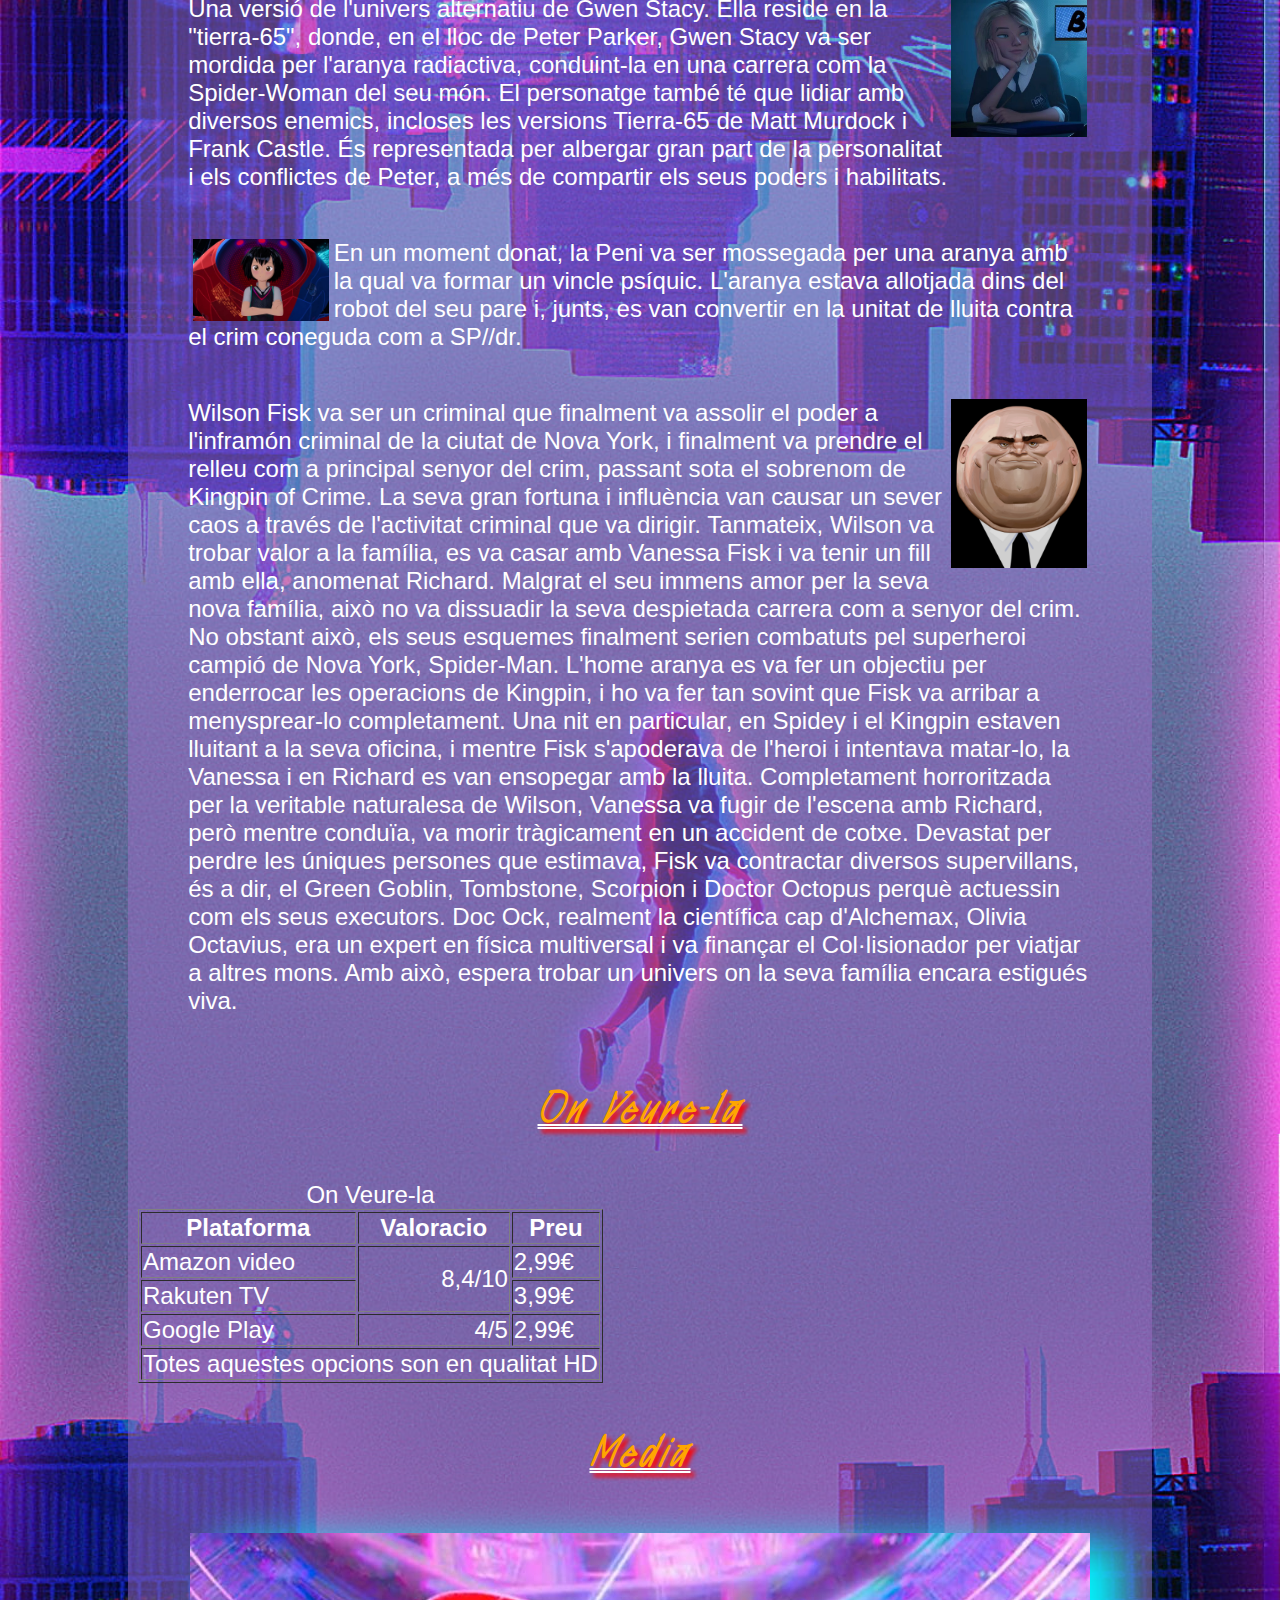
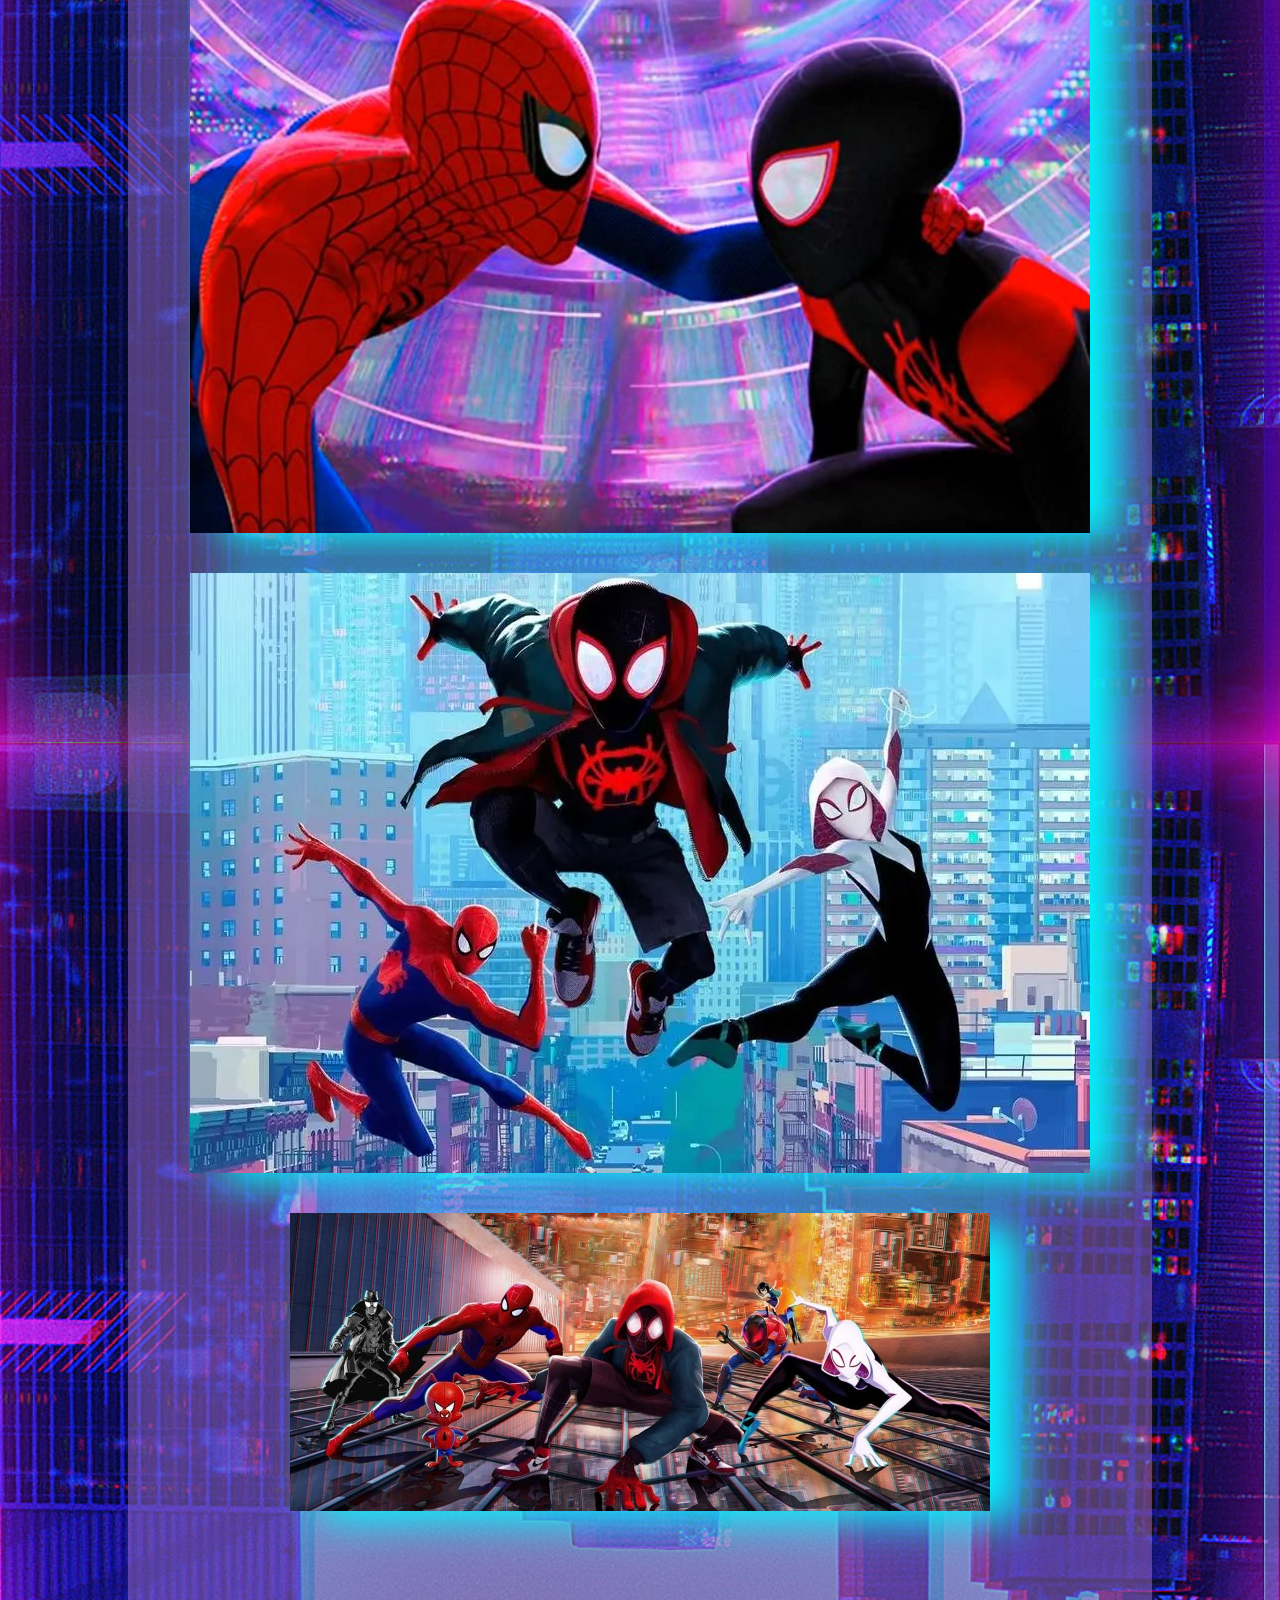
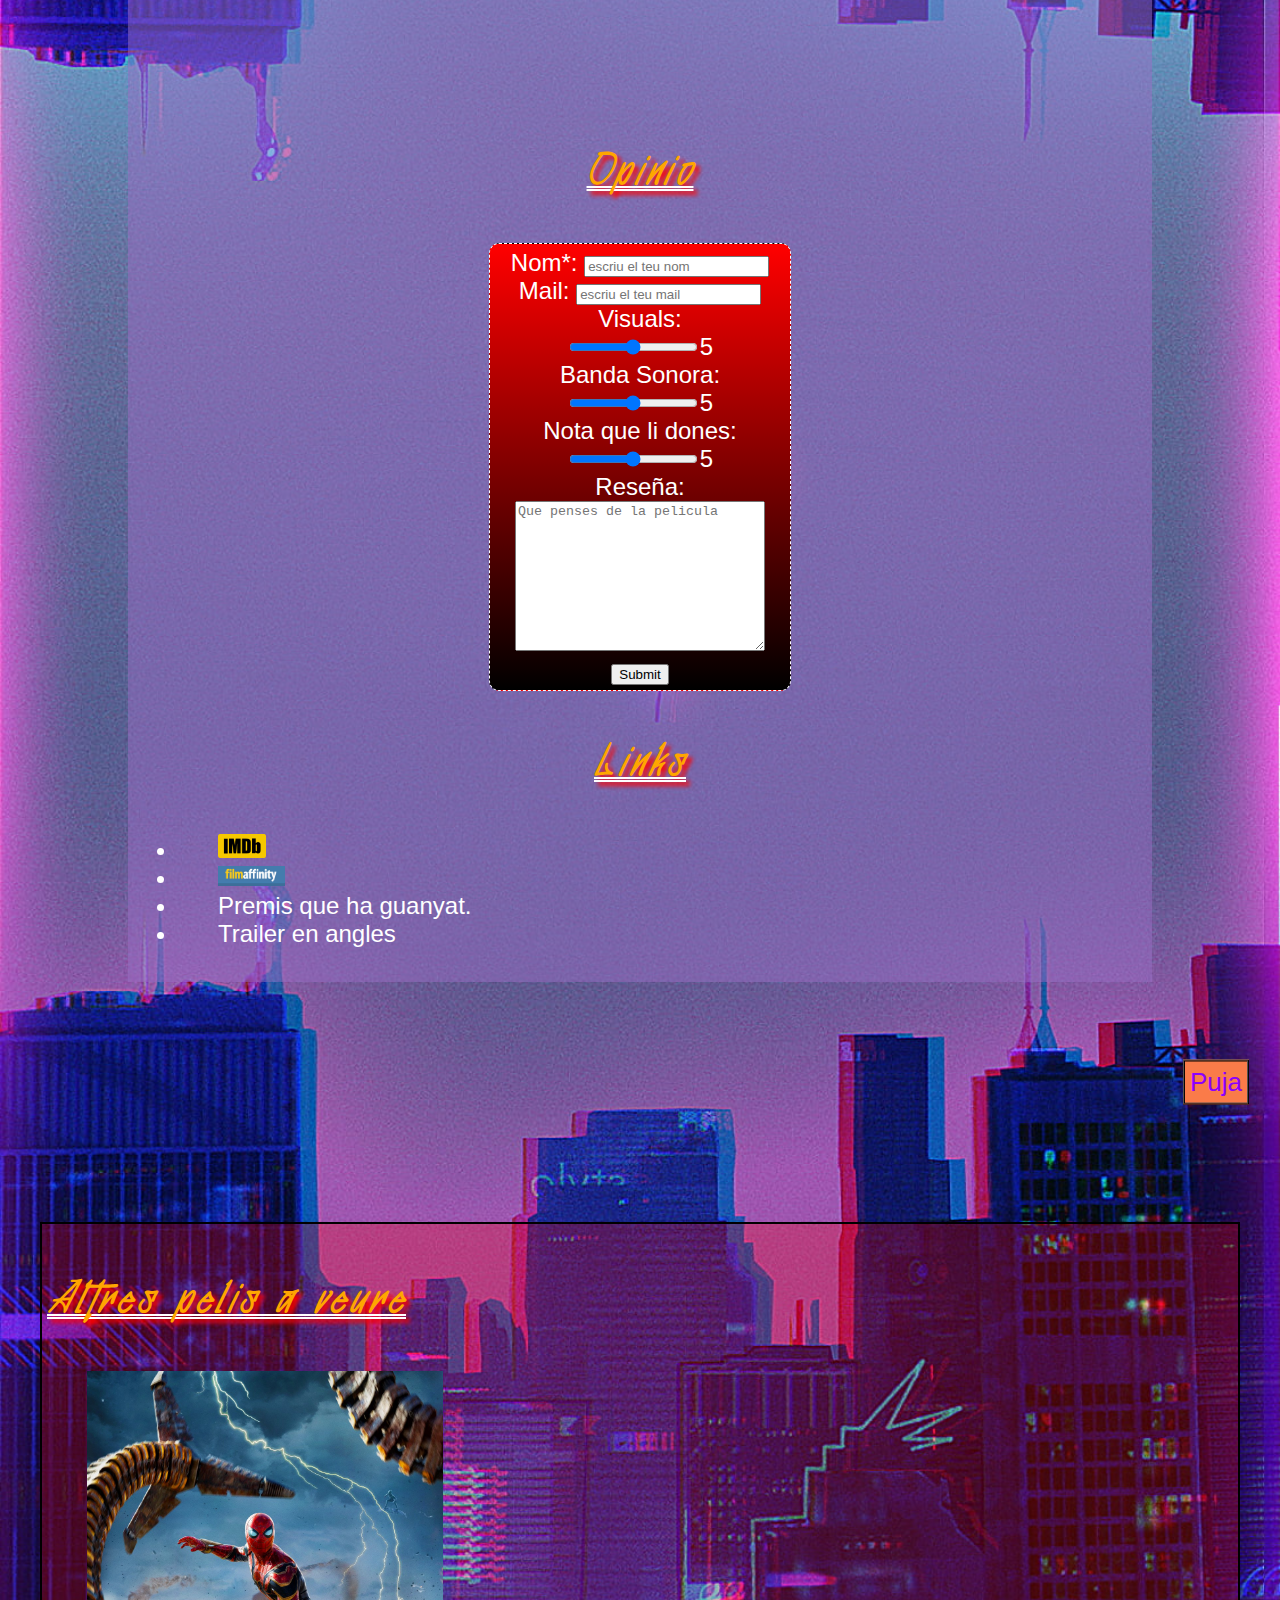
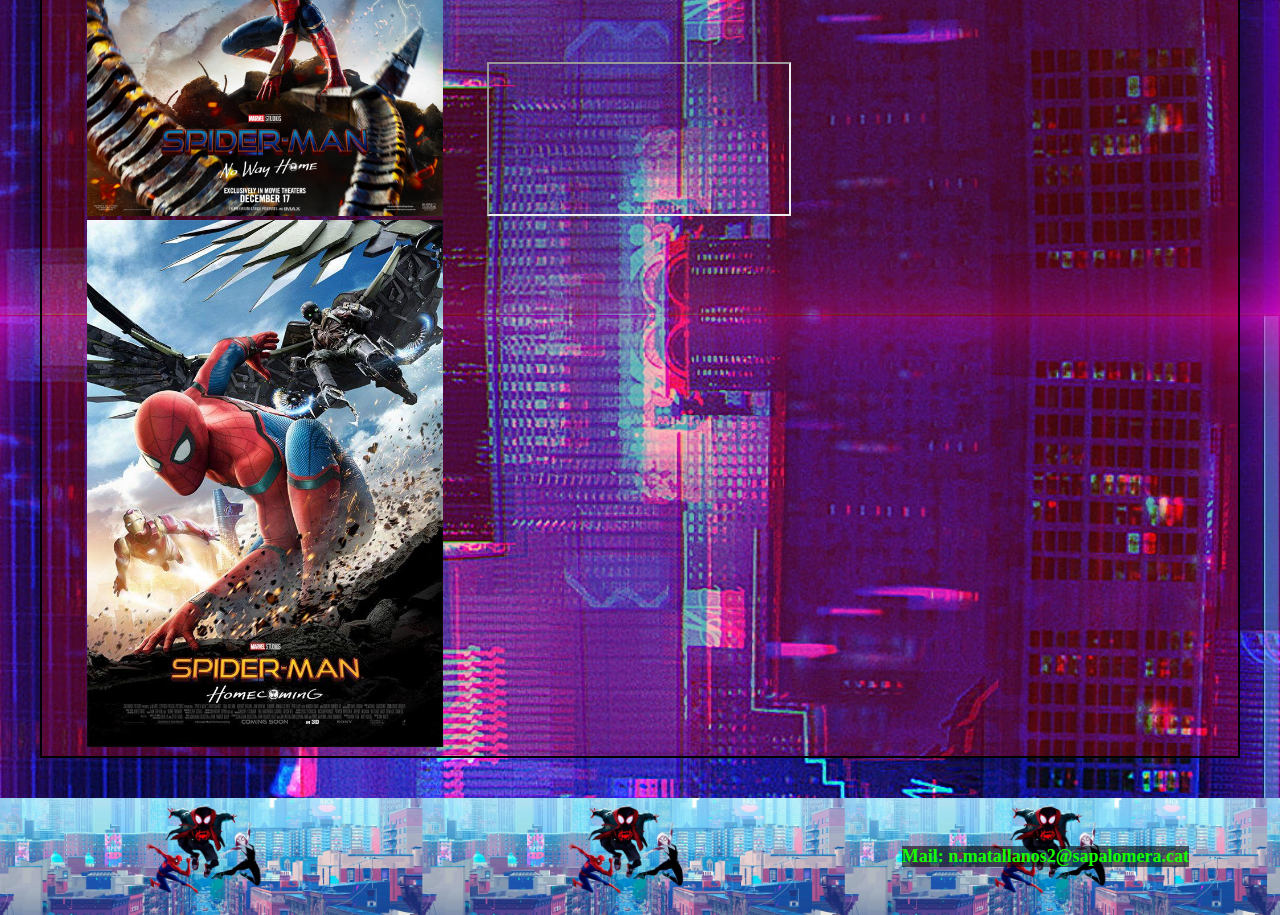
==== commit 2717a356: "v3" ====
--- a/practica 4/index.html
+++ b/practica 4/index.html
@@ -7,14 +7,12 @@
         <meta name="description" content="Web d'informacio sobre la pelicula Spider-Man: Into the spiderverse">
         <title> Spider-Man: Into the spiderverse </title>
         <link rel="stylesheet" href="./Estils/Estilo.css">
-
-        <!--hola-->
         
     </head>
     
     <body>
         <div class="dropdown"> 
-            <button class="dropbtn">Ves a</button>
+            <button class="dropbtn"><img src="./imagenes/lupa.png" alt="Busca"></button>
             <div class="dropdown-content">
             <header>
                 <a href="#Inici">Inici</a>
@@ -147,7 +145,7 @@
                     <img src="./imagenes/foto3.jpg" alt="foto grupo completo">
                 </div>
                 <div class="galeria">
-                    <iframe width="560" height="315" src="https://www.youtube.com/embed/g4Hbz2jLxvQ" title="YouTube video player" frameborder="0" allow="accelerometer; autoplay; clipboard-write; encrypted-media; gyroscope; picture-in-picture" allowfullscreen></iframe>
+                    <iframe src="https://www.youtube.com/embed/g4Hbz2jLxvQ" title="YouTube video player" frameborder="0" allow="accelerometer; autoplay; clipboard-write; encrypted-media; gyroscope; picture-in-picture" allowfullscreen></iframe>
                 </div>
             </section>
             <section id="Opinio">
@@ -158,12 +156,12 @@
                     <input type="text" name="Nom*" placeholder="escriu el teu nom" required/><br>
                     <label class="etiqueta" for="Mail">Mail:</label>
                     <input type="email" name="Mail" placeholder="escriu el teu mail" required/><br>
-                    <label class="etiqueta" for="Visuals">Visuals:</label>
-                    <input type="range" name="Visuals" id="Visuals" min="0" max="10"/><br>
-                    <label class="etiqueta" for="BandaSonora">Banda Sonora:</label>
-                    <input type="range" name="BandaSonora" id="BandaSonora" min="0" max="10"/><br>
+                    <label class="etiqueta" for="Visuals">Visuals:</label><br>
+                    <input type="range" name="Visuals" id="Visuals" min="0" max="10" oninput="this.nextElementSibling.value = this.value"/><output>5</output><br>
+                    <label class="etiqueta" for="BandaSonora">Banda Sonora:</label><br>
+                    <input type="range" name="BandaSonora" id="BandaSonora" min="0" max="10" oninput="this.nextElementSibling.value = this.value"/><output>5</output><br>
                     <label class="etiqueta" for="Nota">Nota que li dones:</label>
-                    <input type="range" name="Nota" id="Nota" min="0" max="10"/><br>
+                    <input type="range" name="Nota" id="Nota" min="0" max="10" oninput="this.nextElementSibling.value = this.value"/><output>5</output><br>
                     <label class="etiqueta" for="Opinio">Reseña:</label><br>
                     <textarea name="Opinio"  maxlength="300" style="width:250px;height:150px;" placeholder="Que penses de la pelicula"  required></textarea><br>
                     <input type="submit">
@@ -186,8 +184,13 @@
                 <!--He afegit aquest boto per tornar al principi-->
             </div>
         </div>
-        <article class="all-browsers">
-            
+        <article class="altrespelis">
+            <h1>Altres pelis a veure</h1>
+            <nav>
+                <a href="https://www.imdb.com/title/tt10872600/"><img src="./imagenes/otra peli.jpg" alt="spider-man no way home poster"></a>
+                <iframe src="https://www.youtube.com/embed/x5FuJ7Gx4Pc" allowfullscreen></iframe><br>
+                <a href="https://www.imdb.com/title/tt2250912/"><img src="./imagenes/Spider_Man_Homecoming.jpg" alt="Spider_Man_Homecoming poster"></a>
+            </nav>
         </article>
         <footer>
             <p id="mail">Mail: n.matallanos2@sapalomera.cat</p>
--- a/practica 4/Estils/Estilo.css
+++ b/practica 4/Estils/Estilo.css
@@ -19,17 +19,19 @@
 
 .dropbtn {
     background-color: #fa7b49;
-    color: rgb(4, 0, 255);
     padding: 16px;
-    font-size: 16px;
     border: none;
     cursor: pointer;
-}
-
+    
+}
+.dropbtn img{
+    width: 30px;
+}
 .dropdown {
     display: inline-block;
     position: relative;
-    margin: 0 10%;
+    margin-left: 10%;
+    margin-right: auto;
 
 }
 
@@ -38,12 +40,11 @@
     position: absolute;
     background-color: transparent;
     min-width: 160px;
-    box-shadow: 0px 8px 16px 0px rgba(0, 0, 0, 0.2);
     z-index: 1;
 }
 
 .dropdown-content a {
-    color: black;
+    
     padding: 12px 16px;
     text-decoration: none;
     display: block;
@@ -82,14 +83,18 @@
     color: rgb(255, 255, 255);
 
 }
-
+#Personatges img:hover{
+    width: 50%;
+    transition-duration: 1s;
+    
+}
 
 #titol>p {
     color: rgb(255, 166, 0);
     font-family: graffity, Arial, sans-serif;
     font-style: italic;
     font-weight: 100;
-    font-size: 120px;
+    font-size: 5.9vw;
     text-align: center;
     letter-spacing: 5px;
     text-shadow: 4px 4px 4px rgb(255, 0, 221);
@@ -100,10 +105,12 @@
 }
 
 #titol>img {
-    height: 40%;
+
+    display: block;
+    position: relative;
+    margin: auto;
     width: 40%;
-    position: relative;
-    left: 30%;
+        
 }
 
 #Director>div,
@@ -140,7 +147,10 @@
     text-decoration-thickness: 1.5px;
     text-decoration-color: rgb(255, 255, 255);
 }
-
+p{
+    margin-left: 5%;
+    margin-right: 5%;
+}
 a:link,
 a:visited,
 a:hover,
@@ -187,51 +197,67 @@
 
 .galeria>img {
     position: relative;
-    left: 5%;
-    height: 30%;
+    display: block;
+    margin: 40px auto;
+    max-width: 95%;
+    max-height: 40%;
+    box-shadow:  30px 10px 40px  rgb(0, 247, 255);
+    
+}
+
+.galeria>iframe {
+    display: block;
+    position: relative;
+    margin: auto;
+    width: 80%;
+    height: 100%;
+}
+
+#formopinio {
+
+    display: block;
+    position:relative;
+    background-image: linear-gradient(red, black);
+    margin: auto;
     width: 30%;
-}
-
-.galeria>iframe {
-    position: relative;
-    left: 35%;
-    height: 30%;
-    width: 30%;
-}
-
-#formopinio {
-    display: flex;
-    position: relative;
-    left: 40%;
-}
+    border: 1px dashed white;
+    border-radius: 10px;
+    padding: 5px;
+    text-align: center;
+}
+
 
 .etiqueta {
     color: white;
 }
 
-.all-browsers {
-    margin: 0;
-    padding: 5px;
-    background-color: lightgray;
-}
-
-.all-browsers>h1,
-.browser {
-    margin: 10px;
-    padding: 5px;
-}
-
-.browser {
-    background: white;
-}
-
-.browser>h2,
-p {
-    margin: 4px;
-    font-size: 90%;
-}
-
+.altrespelis {
+    margin: 40px;
+    padding: 5px;
+    background-color: rgba(255, 0, 0, 0.26);
+    border: solid 2px;
+    
+}
+.altrespelis h1{
+    text-align: left;
+}
+.altrespelis img{
+    display: inline-block;
+    max-width: 30%;
+    
+}
 footer {
-    background-color: rgb(255, 137, 137);
+    color: rgb(21, 255, 0);
+    font-weight: 900;
+    font-size: 18px;
+    text-decoration: underline;
+    text-align: right;
+    background-image: url(../imagenes/imgfooter.jpg);
+    background-repeat:repeat-x;
+    background-size: 33% 100%;
     padding: 30px;
+}
+footer p { 
+    display: inline-block;
+    background-color: rgba(0, 0, 0, 0.568);
 }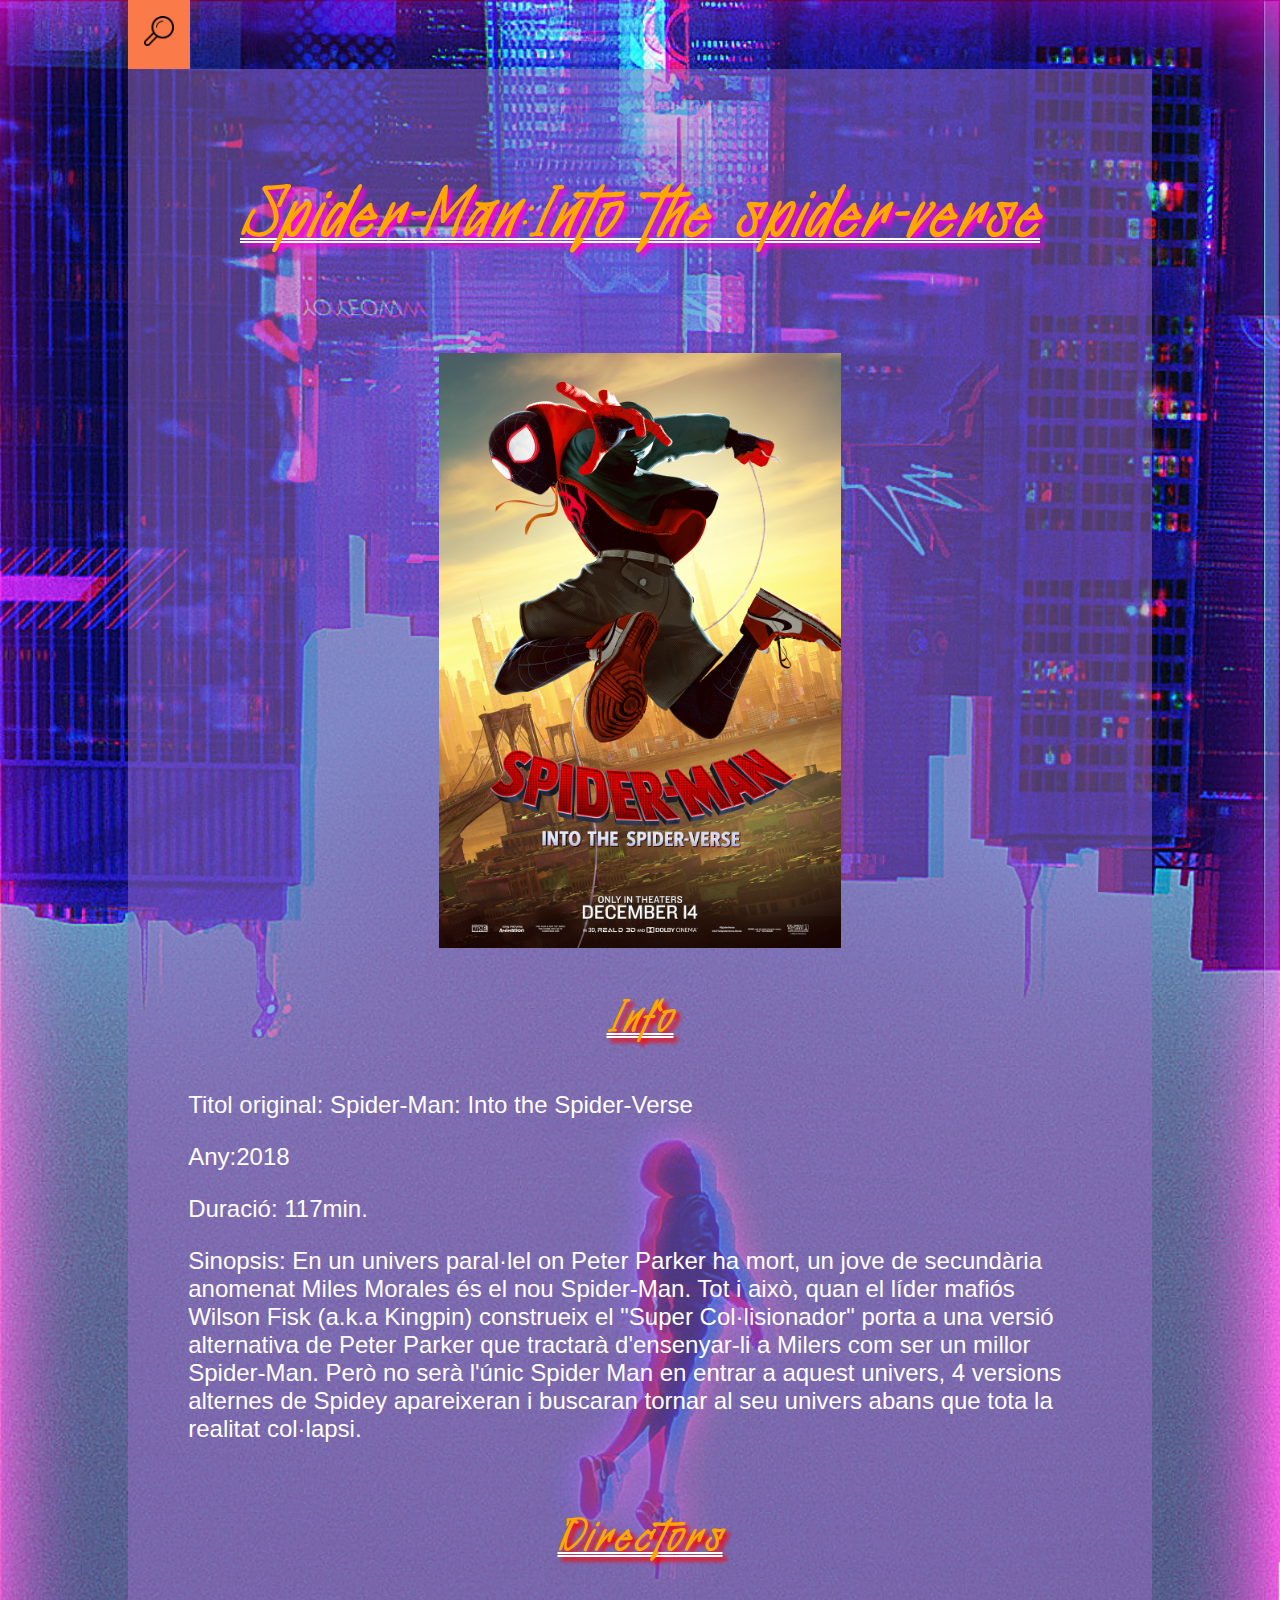
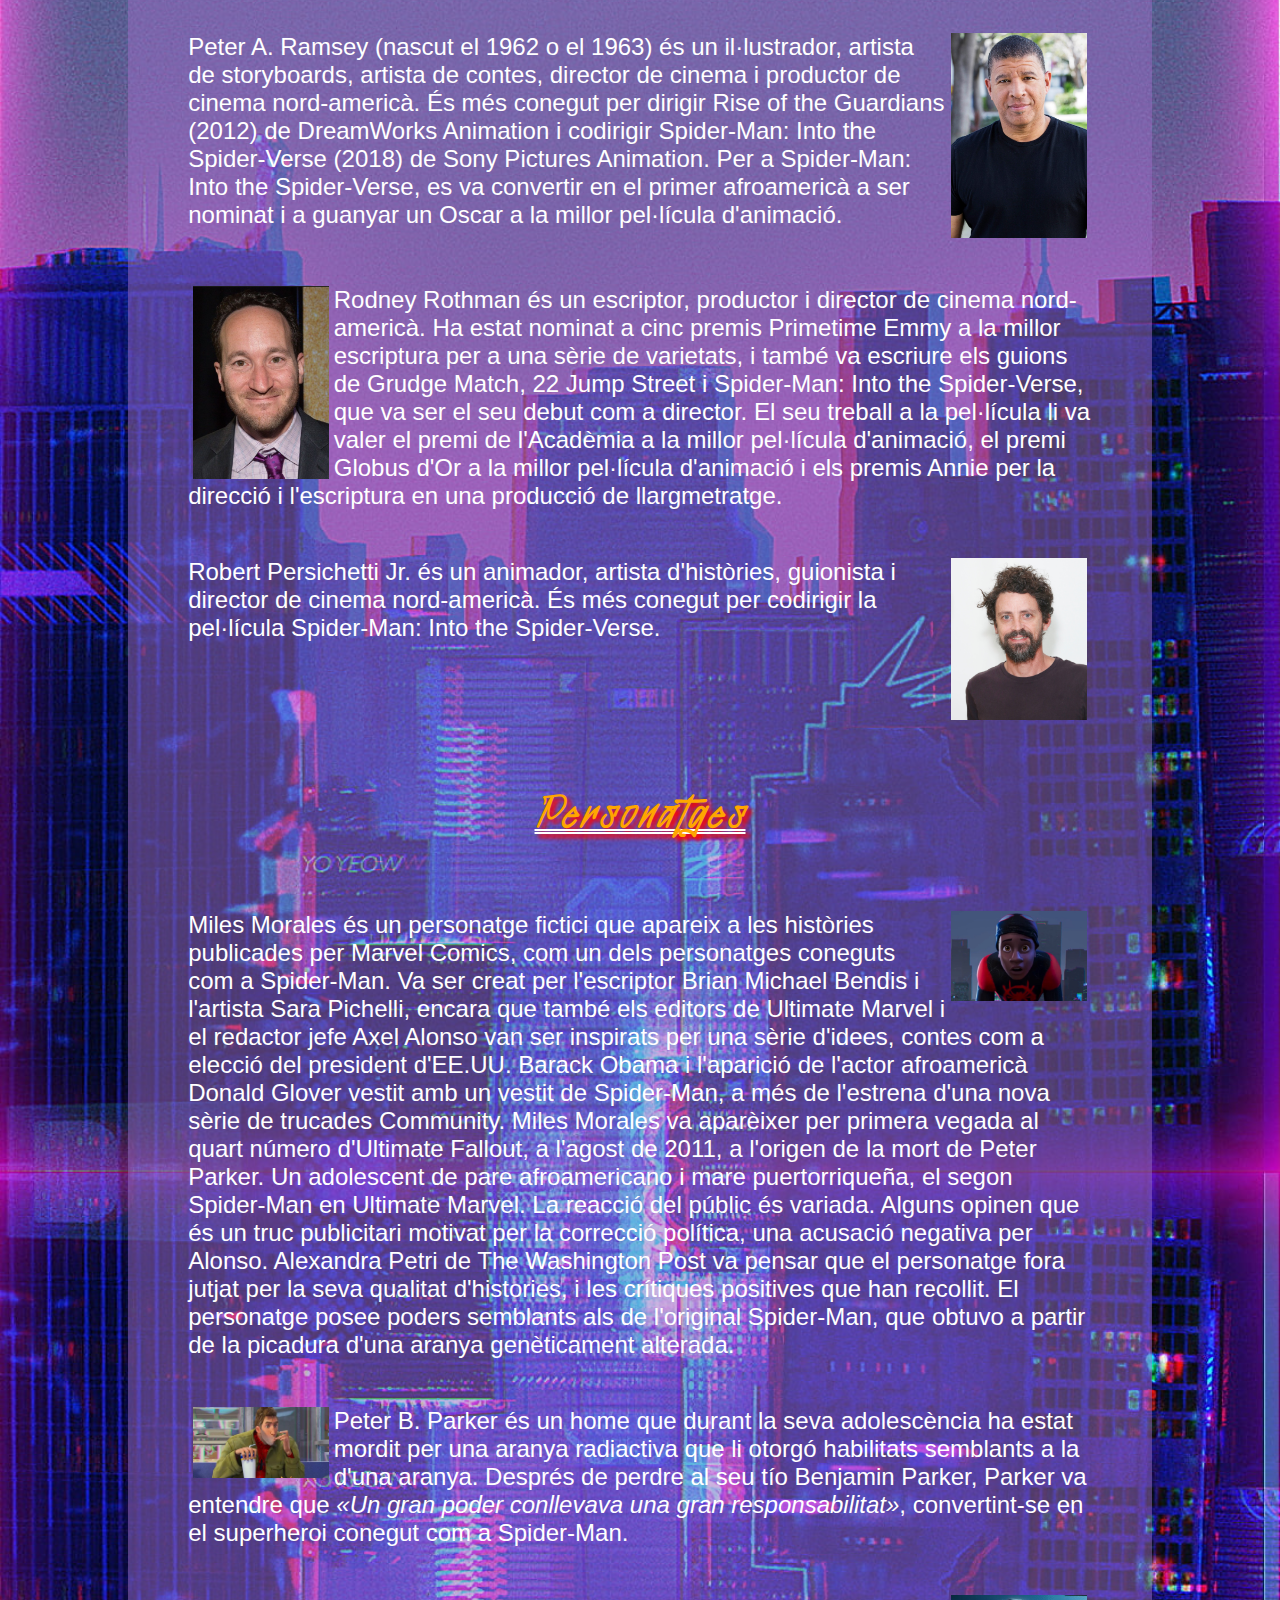
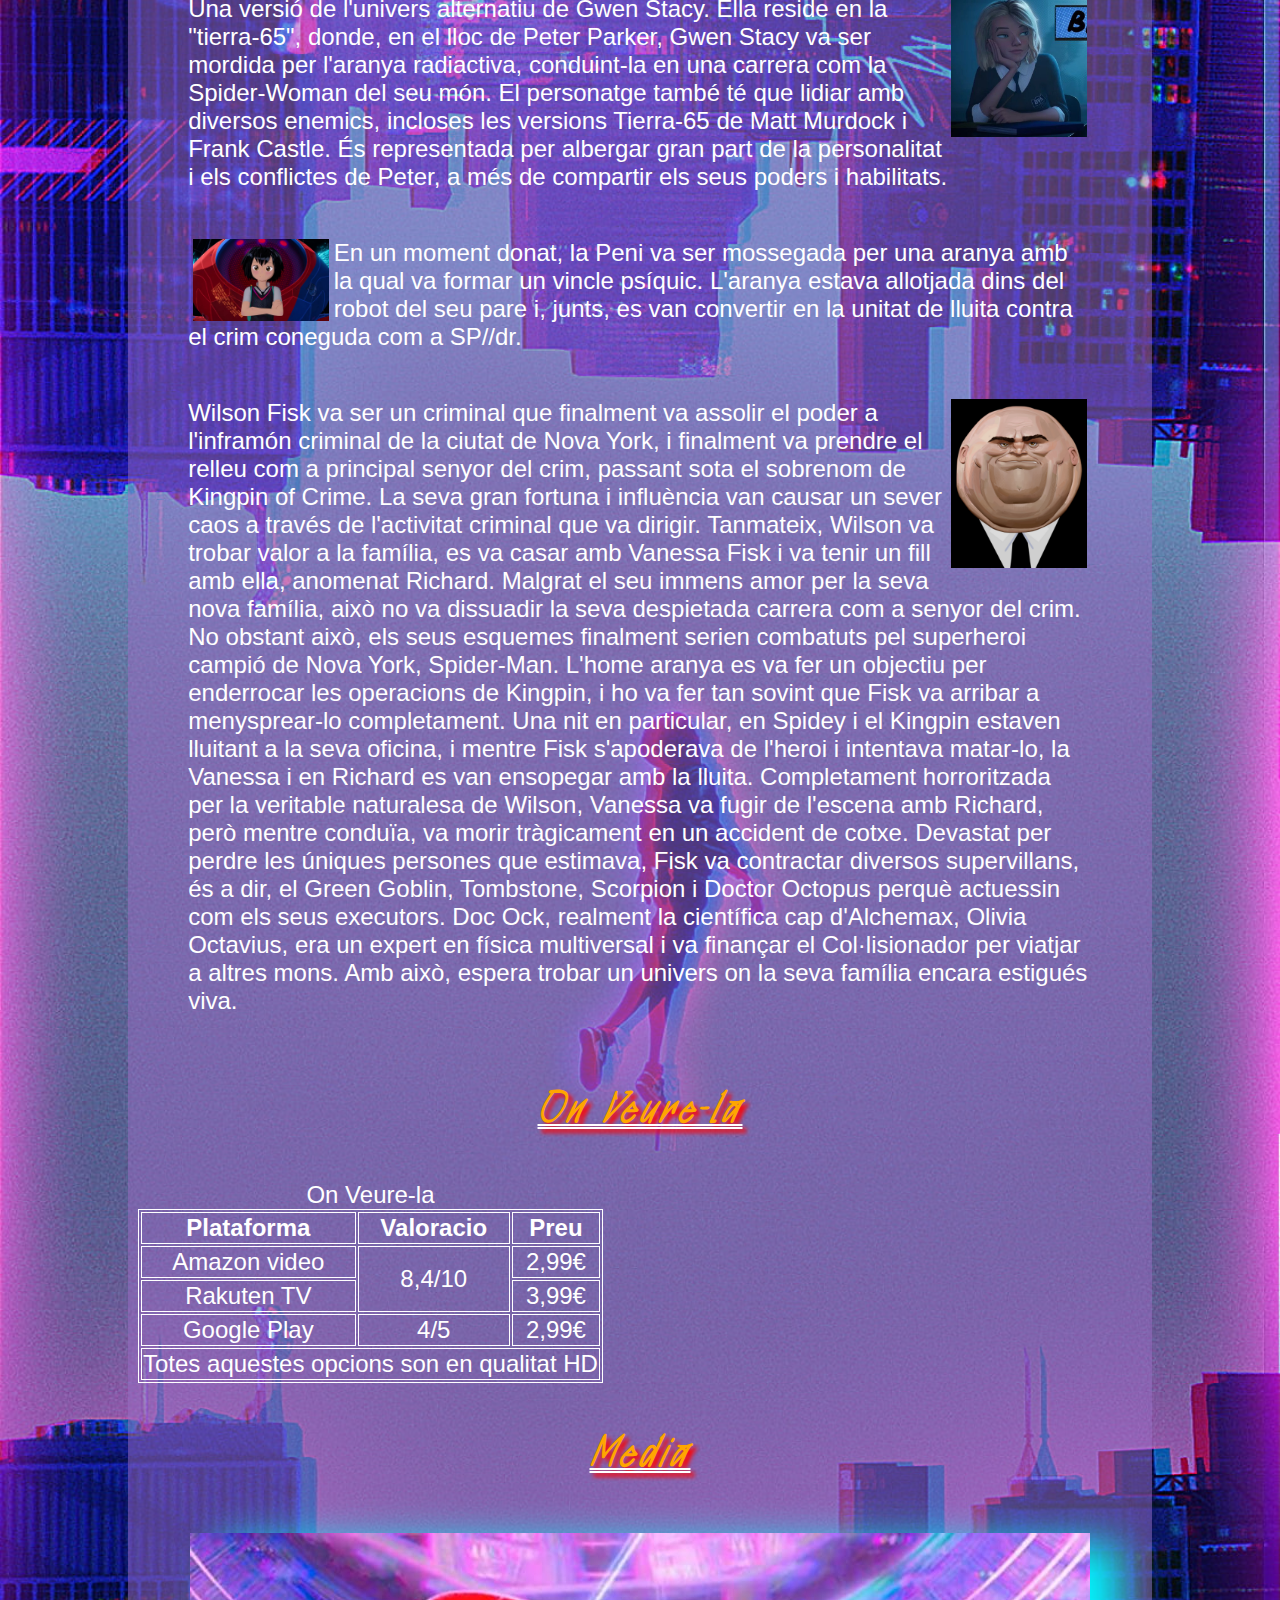
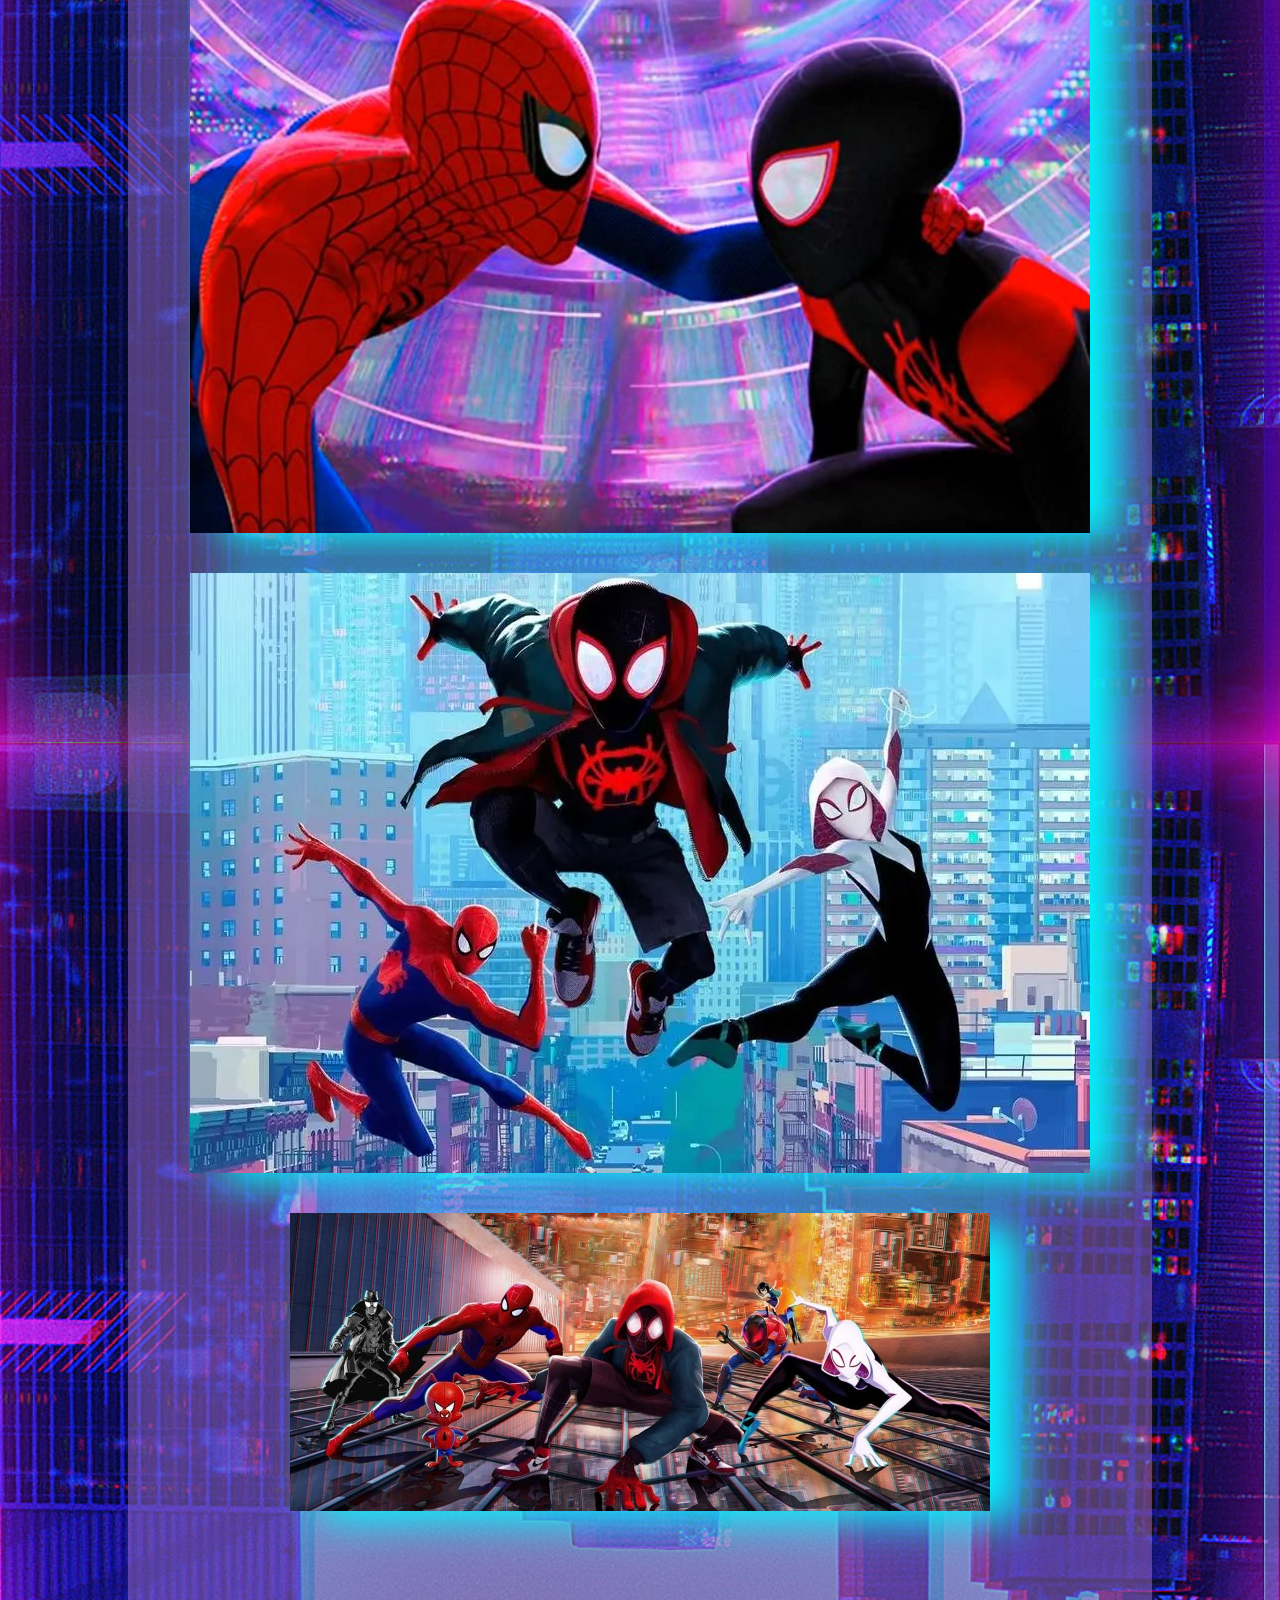
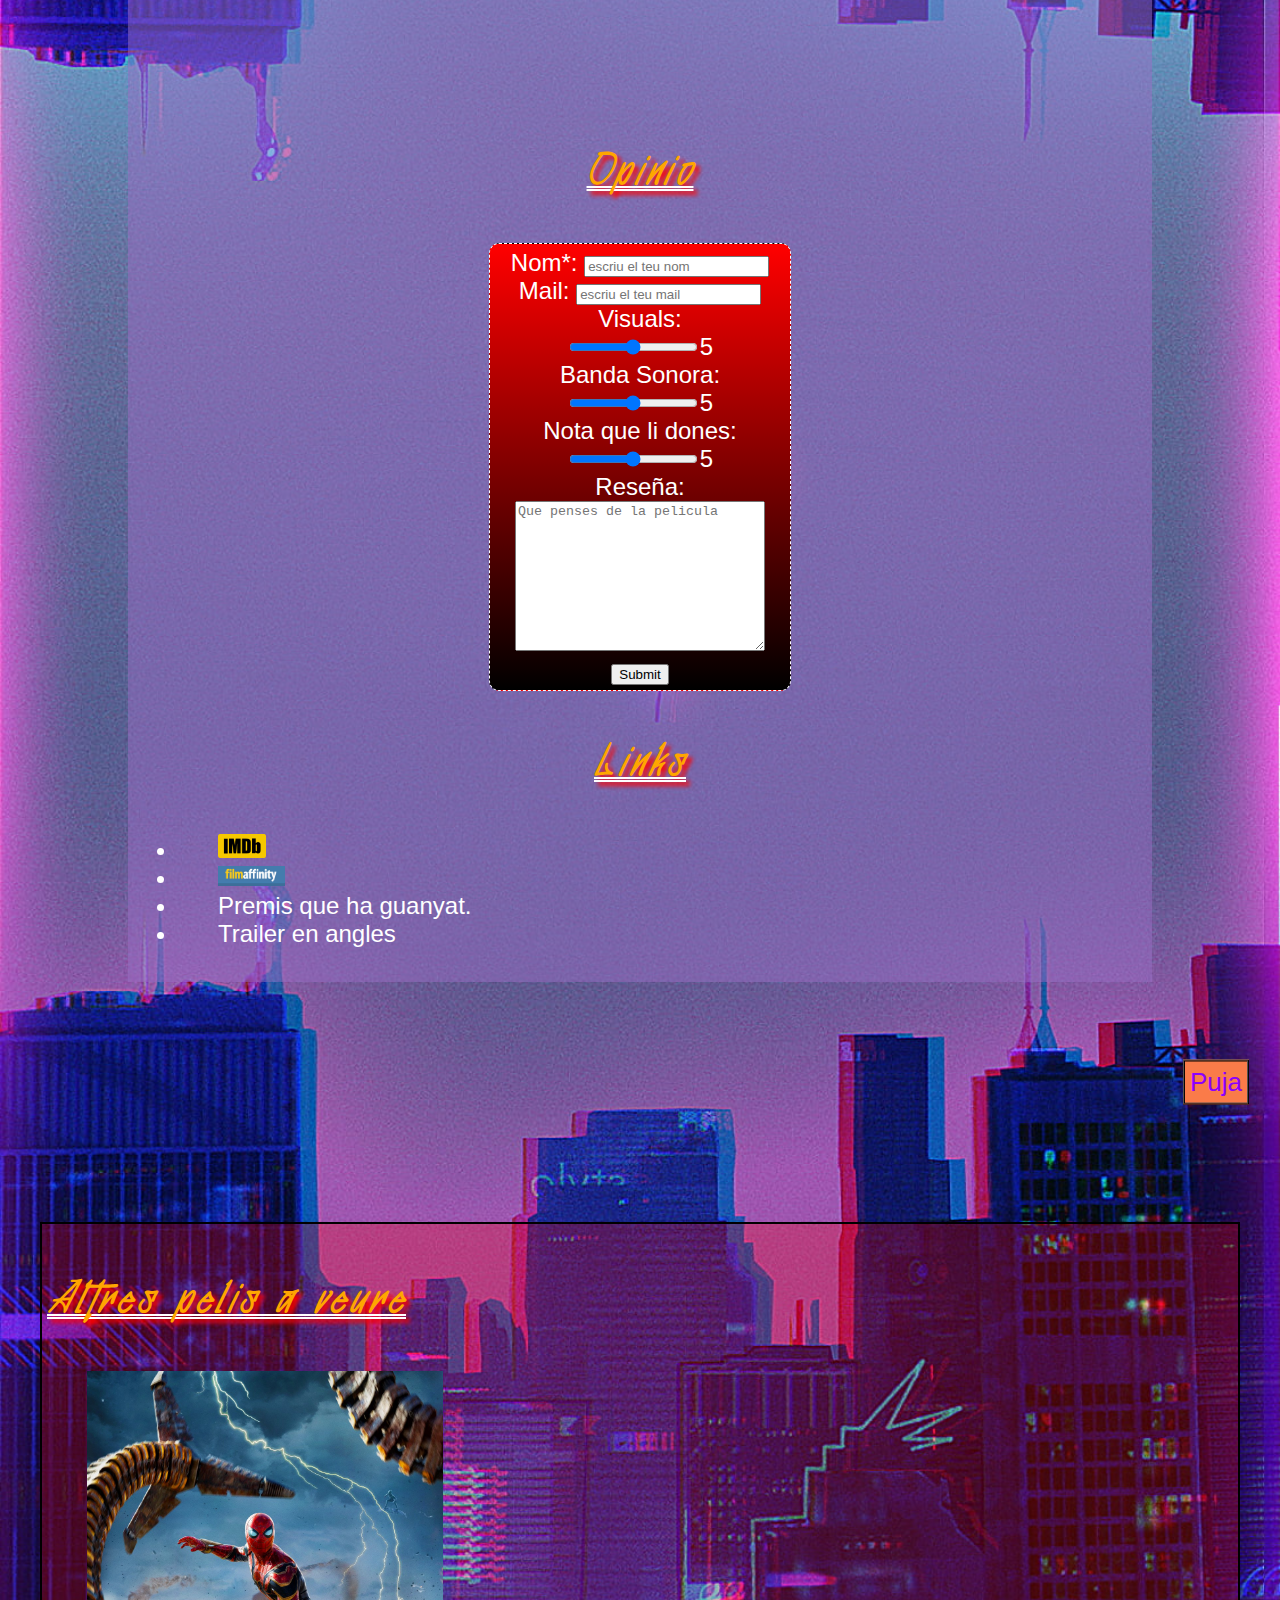
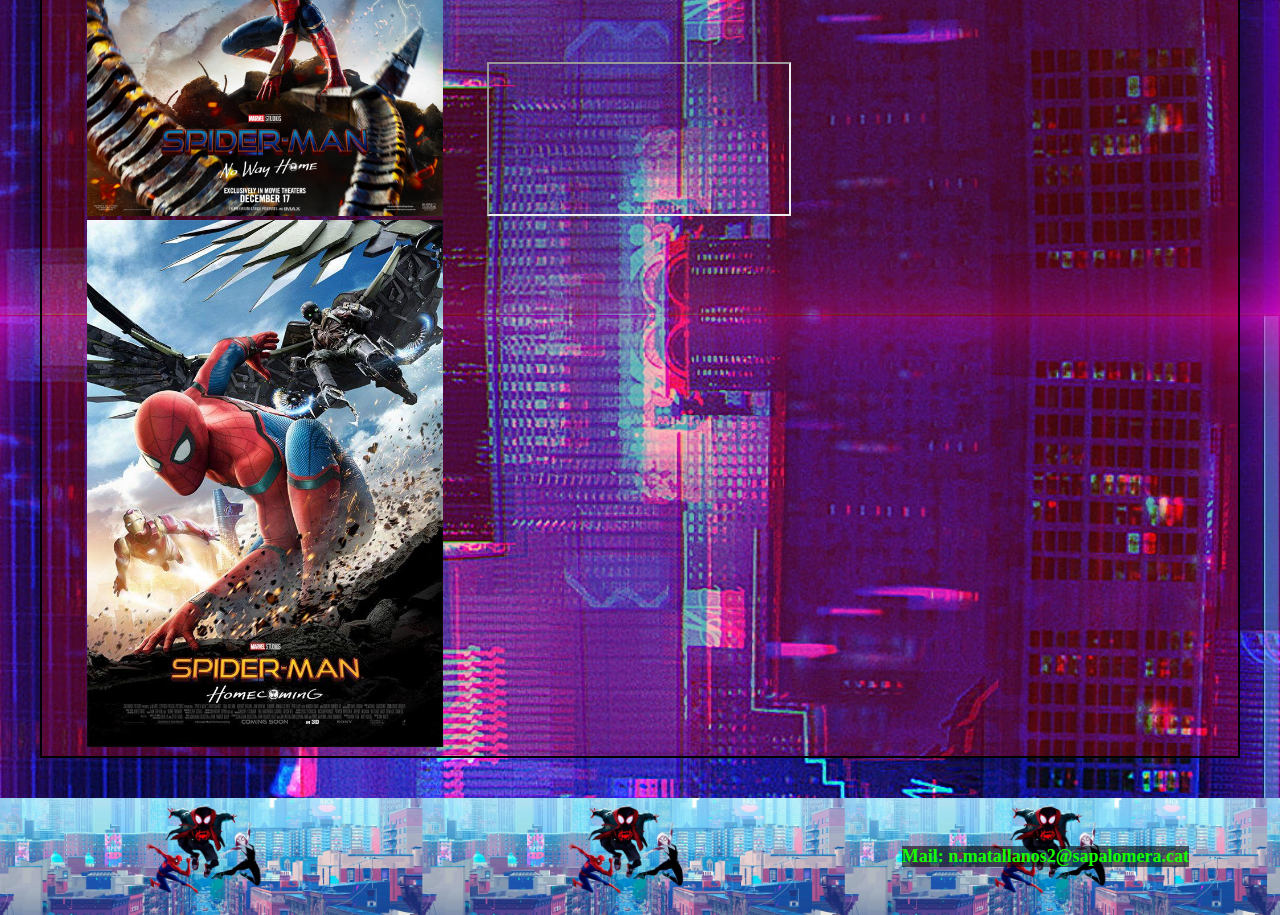
==== commit 867fa5cc: "contenido y ajuste plantilla" ====
--- a/practica 4/index.html
+++ b/practica 4/index.html
@@ -109,7 +109,7 @@
             </section>
             <section id="OnVeure">
                 <h1>On Veure-la</h1>
-                <table border="1px">
+                <table>
                     <caption aling="top">On Veure-la</caption>
                     <tr>
                         <th>Plataforma</th>
@@ -119,7 +119,7 @@
         
                     <tr>
                         <td>Amazon video</td>
-                        <td rowspan="2" align="right">8,4/10</td>
+                        <td rowspan="2">8,4/10</td>
                         <td>2,99€</td>
                     </tr>
                     <tr>
@@ -128,7 +128,7 @@
                     </tr>
                     <tr>
                         <td>Google Play</td>
-                        <td align="right">4/5</td>
+                        <td >4/5</td>
                         <td>2,99€</td>
                     </tr>
                     
--- a/practica 4/Estils/Estilo.css
+++ b/practica 4/Estils/Estilo.css
@@ -191,8 +191,12 @@
     transform: translate(-50%, -50%);
 }
 
-table {
+table, th, td{
+    border: solid 1px ;
+}
+table, td{
     color: rgb(255, 255, 255);
+    text-align:center;
 }
 
 .galeria>img {
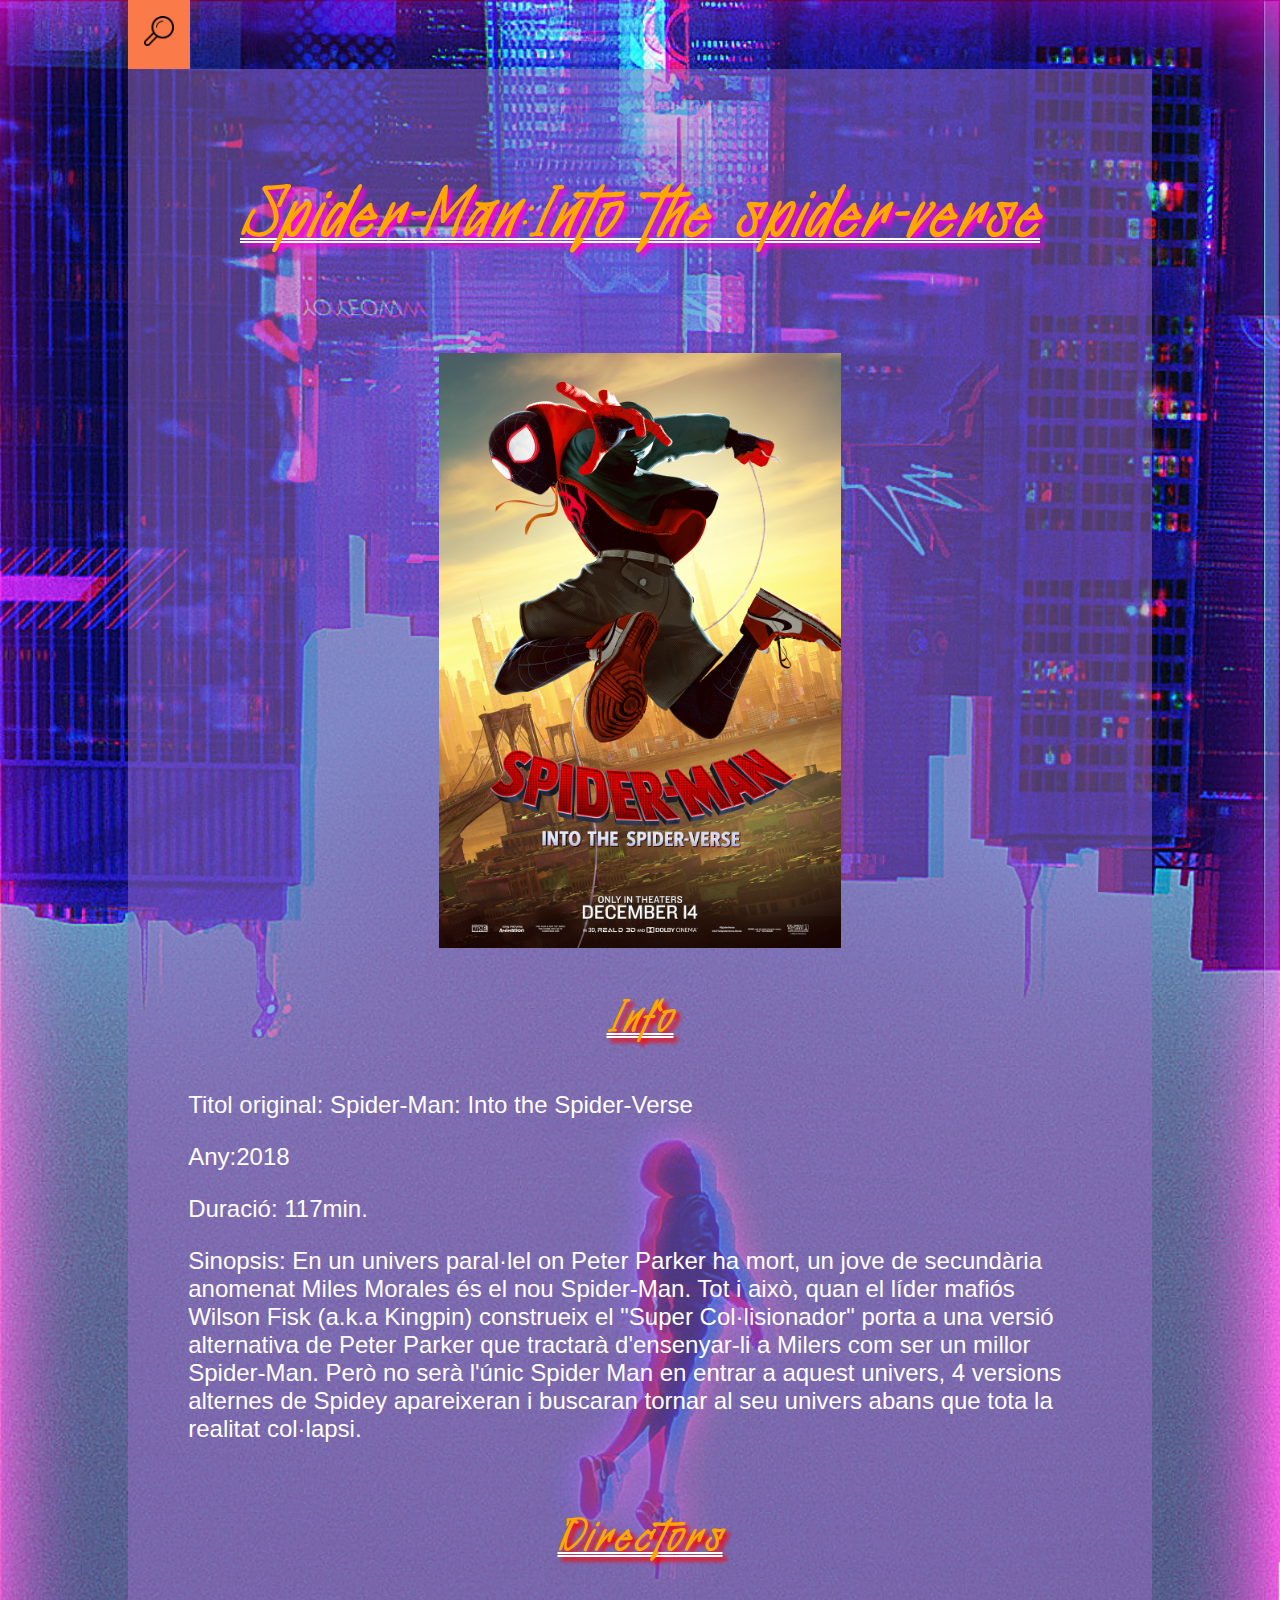
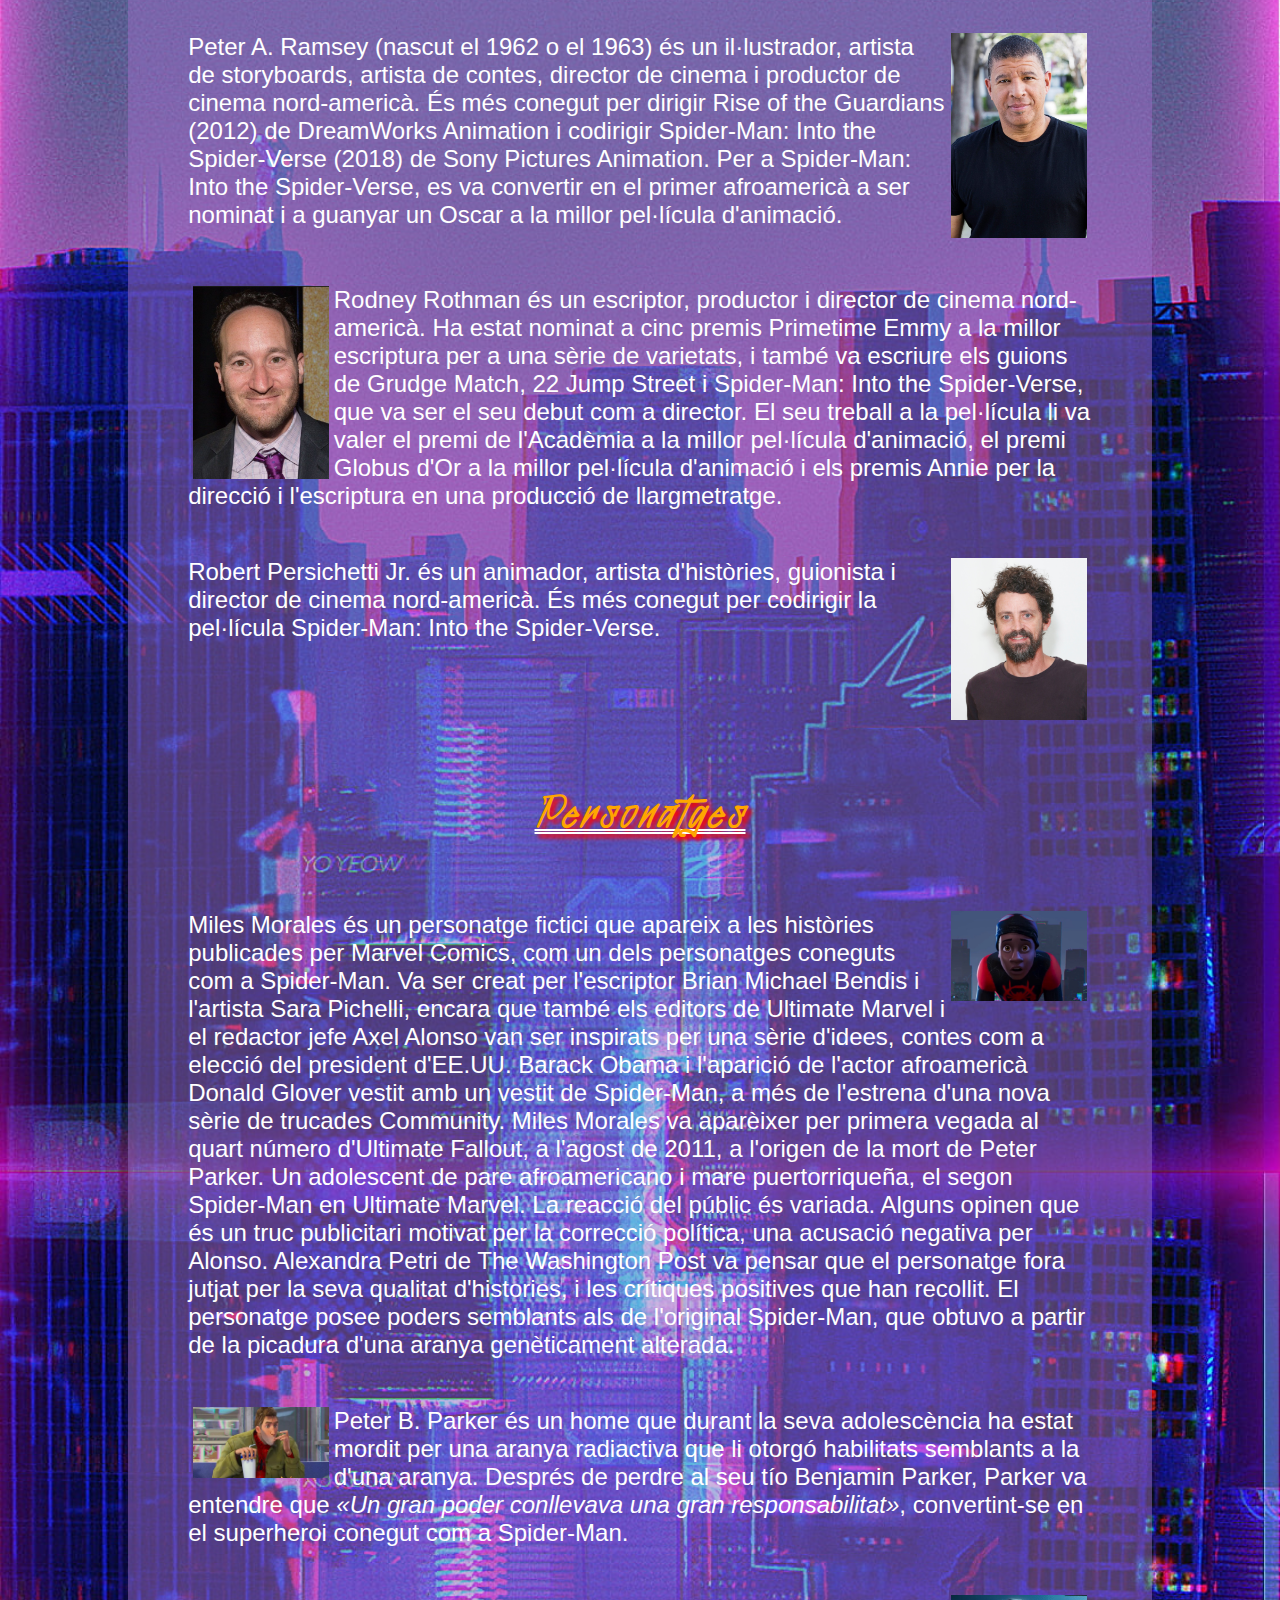
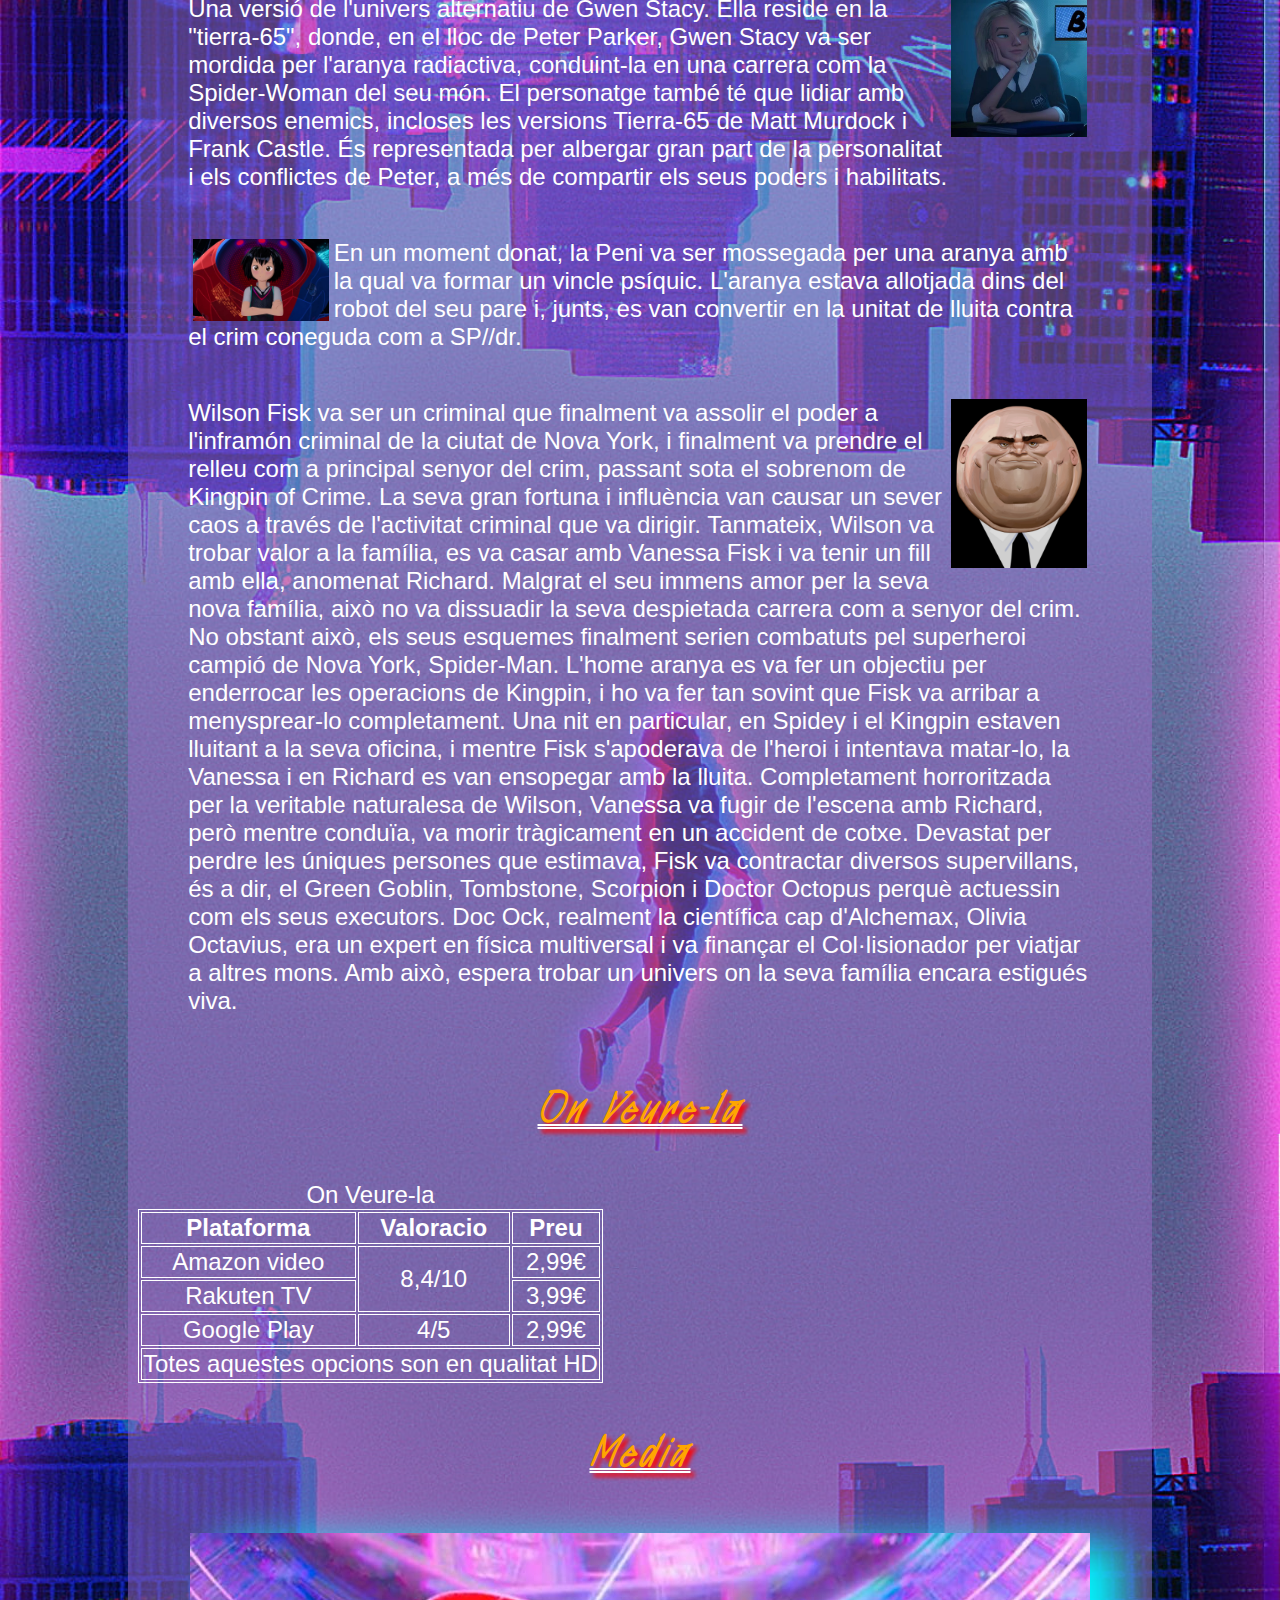
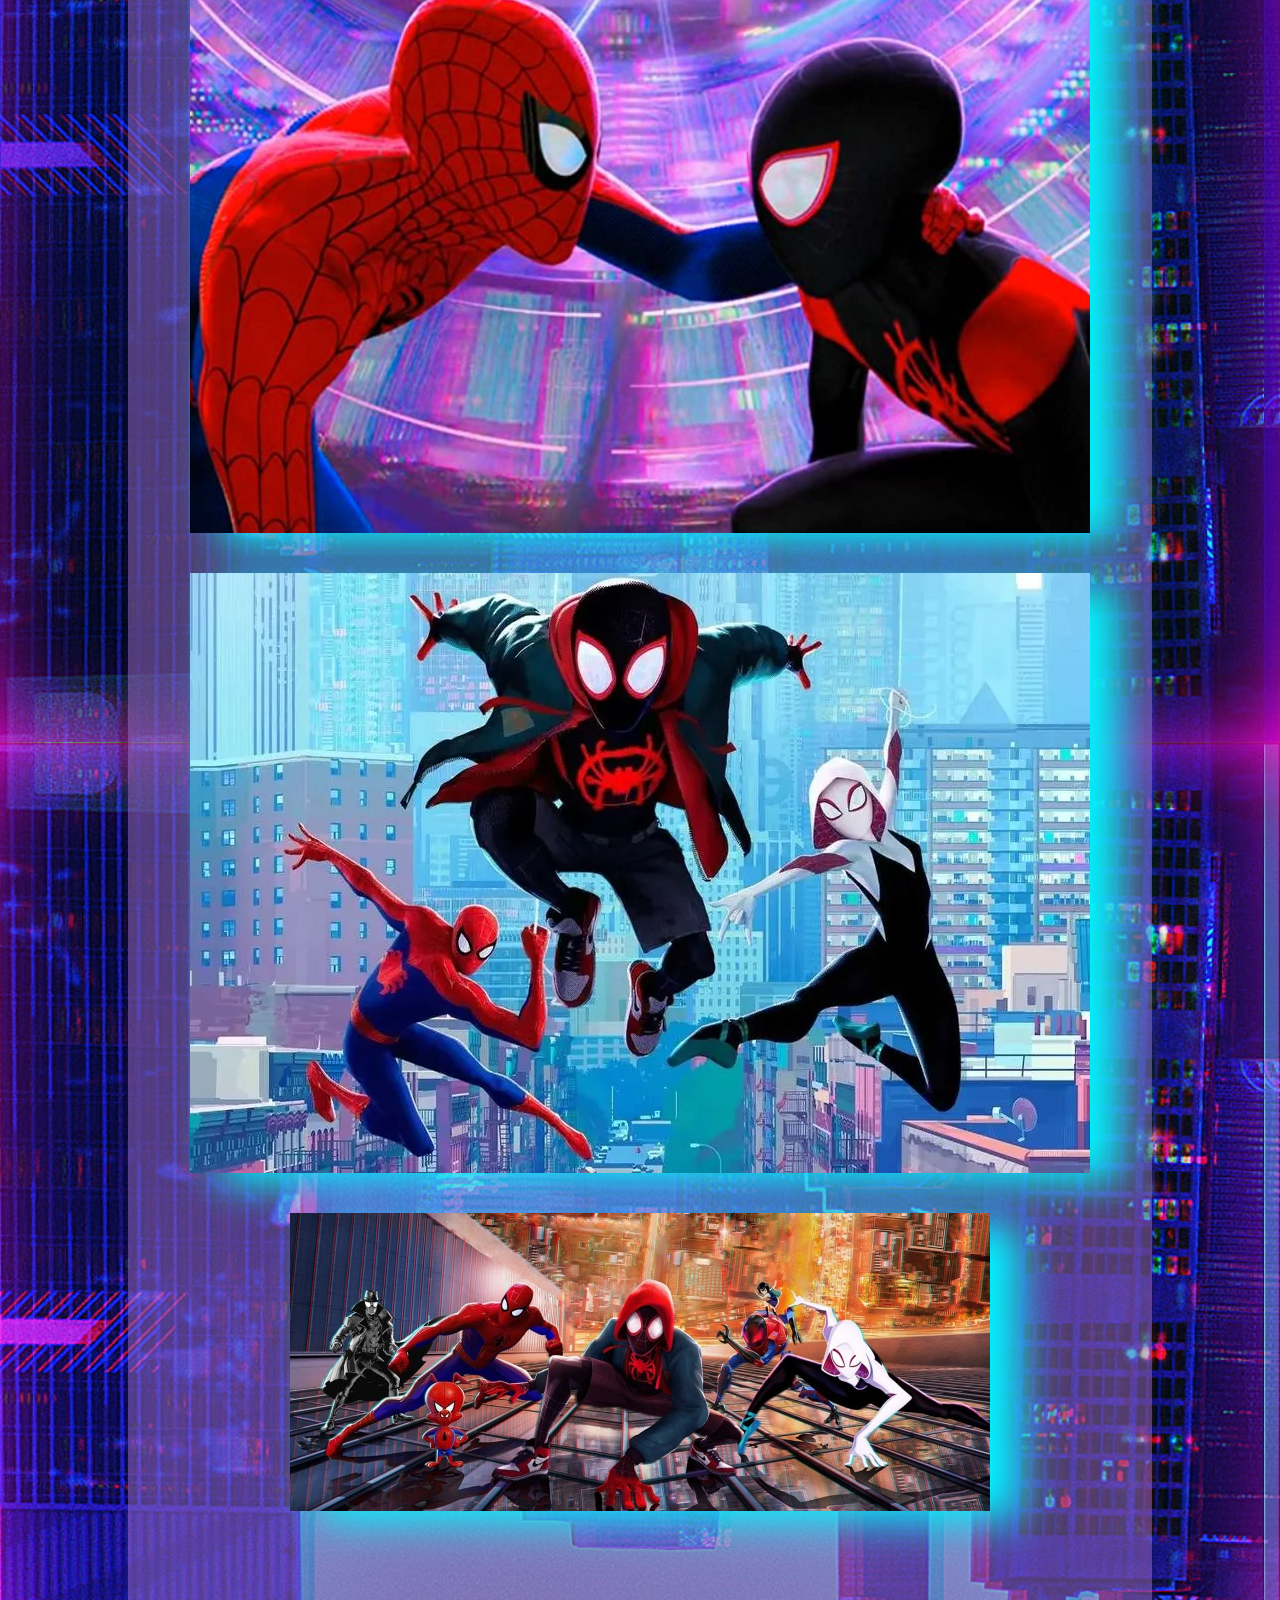
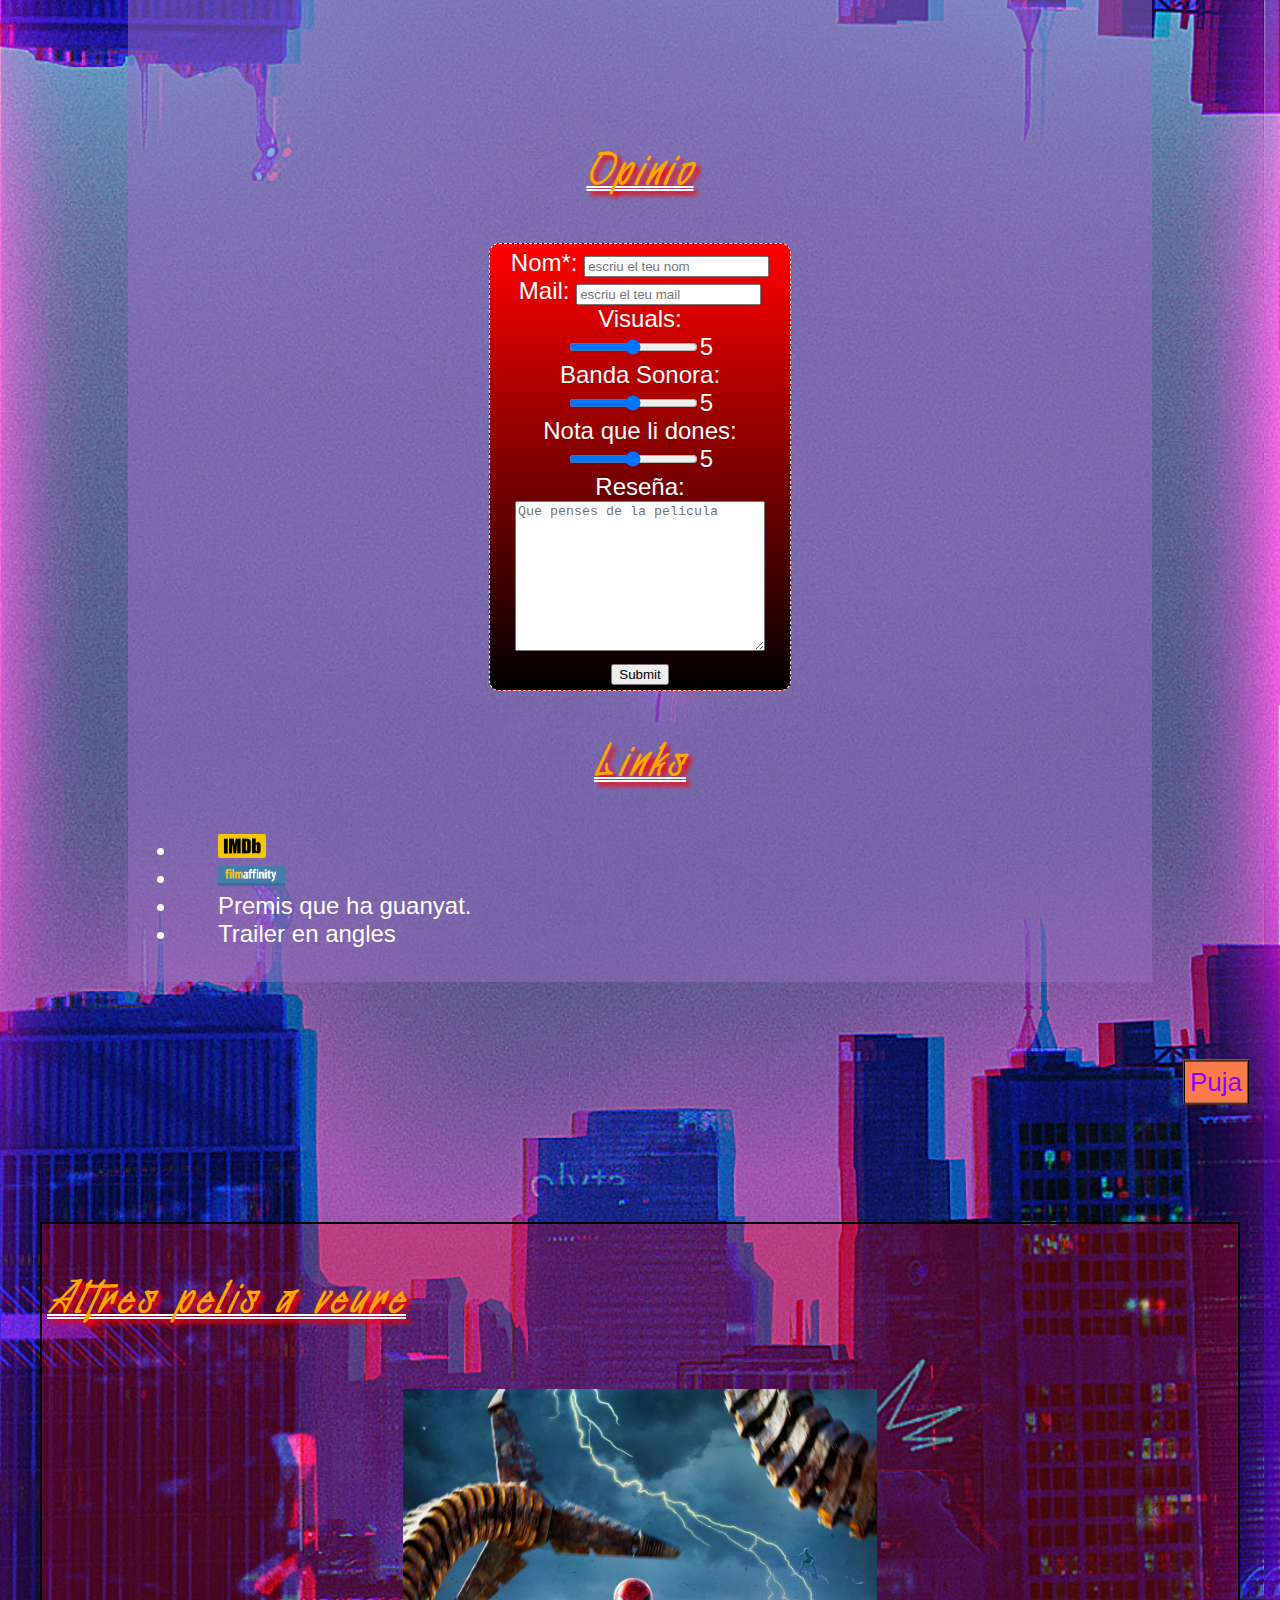
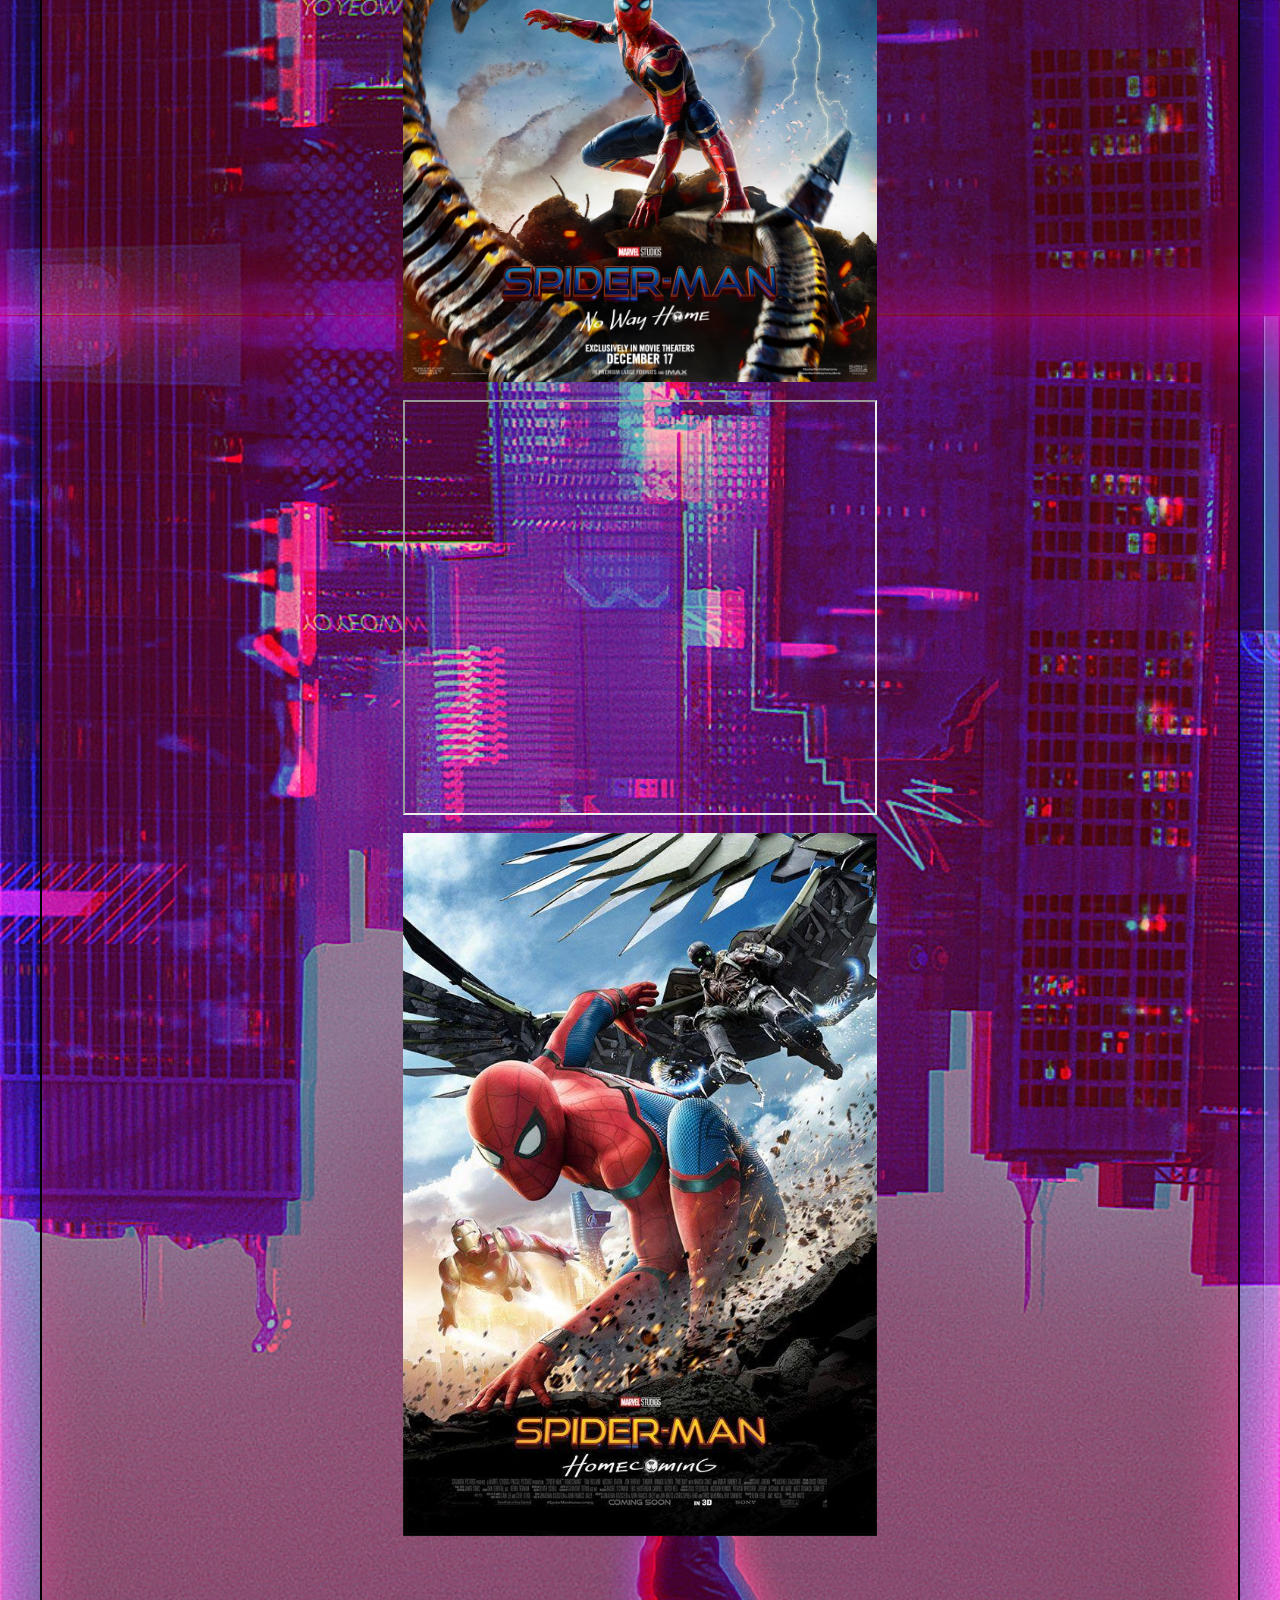
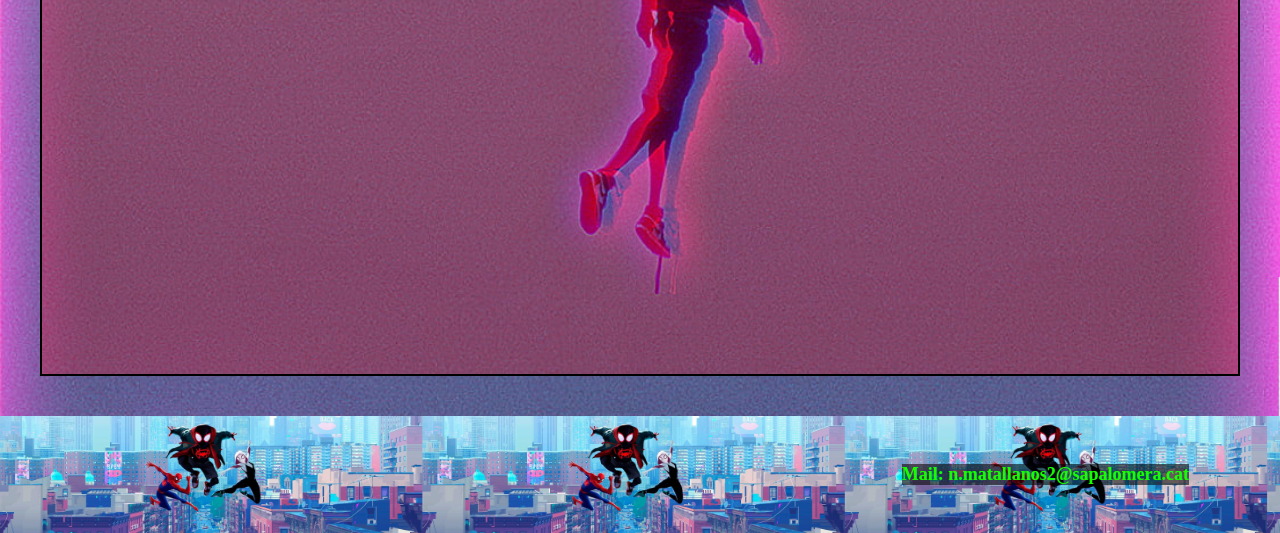
==== commit 066badc8: "retocado ajuste articulo" ====
--- a/practica 4/index.html
+++ b/practica 4/index.html
@@ -180,16 +180,18 @@
         </div>
         <div class="container">
             <div class="right">
-                <button onclick="document.location='#header'">Puja</button>
-                <!--He afegit aquest boto per tornar al principi-->
+                <button onclick="document.location='#'">Puja</button>
             </div>
         </div>
         <article class="altrespelis">
             <h1>Altres pelis a veure</h1>
             <nav>
-                <a href="https://www.imdb.com/title/tt10872600/"><img src="./imagenes/otra peli.jpg" alt="spider-man no way home poster"></a>
-                <iframe src="https://www.youtube.com/embed/x5FuJ7Gx4Pc" allowfullscreen></iframe><br>
-                <a href="https://www.imdb.com/title/tt2250912/"><img src="./imagenes/Spider_Man_Homecoming.jpg" alt="Spider_Man_Homecoming poster"></a>
+                <a href="https://www.imdb.com/title/tt10872600/">
+                    <img src="./imagenes/otra peli.jpg" alt="spider-man no way home poster"></a>
+                <iframe width="560" height="415" src="https://www.youtube.com/embed/x5FuJ7Gx4Pc" allowfullscreen></iframe>
+                <a href="https://www.imdb.com/title/tt2250912/">
+                    <img src="./imagenes/Spider_Man_Homecoming.jpg" alt="Spider_Man_Homecoming poster"></a>
+                    <iframe width="560" height="415" src="https://www.youtube.com/embed/grusgXCahH8" title="YouTube video player" frameborder="0" allow="accelerometer; autoplay; clipboard-write; encrypted-media; gyroscope; picture-in-picture" allowfullscreen></iframe>           
             </nav>
         </article>
         <footer>
--- a/practica 4/Estils/Estilo.css
+++ b/practica 4/Estils/Estilo.css
@@ -27,6 +27,11 @@
 .dropbtn img{
     width: 30px;
 }
+.dropbtn img:hover{
+    width: 45px;
+    transition: 1s;
+    
+}
 .dropdown {
     display: inline-block;
     position: relative;
@@ -51,11 +56,16 @@
 }
 
 .dropdown-content a:hover {
-    background-color: #ff7300
+    background-color: #ff7300;
 }
 
 .dropdown:hover .dropdown-content {
     display: block;
+}
+.dropdown:hover {
+    display: block;
+    margin-left: 10%;
+    margin-right: auto;
 }
 
 .dropdown:hover .dropbtn {
@@ -236,6 +246,7 @@
 }
 
 .altrespelis {
+    display: inline-block;
     margin: 40px;
     padding: 5px;
     background-color: rgba(255, 0, 0, 0.26);
@@ -245,9 +256,12 @@
 .altrespelis h1{
     text-align: left;
 }
-.altrespelis img{
-    display: inline-block;
-    max-width: 30%;
+.altrespelis img, iframe{
+    display: block;
+    position: relative;
+    margin: auto;
+    width: 40%;
+    
     
 }
 footer {
